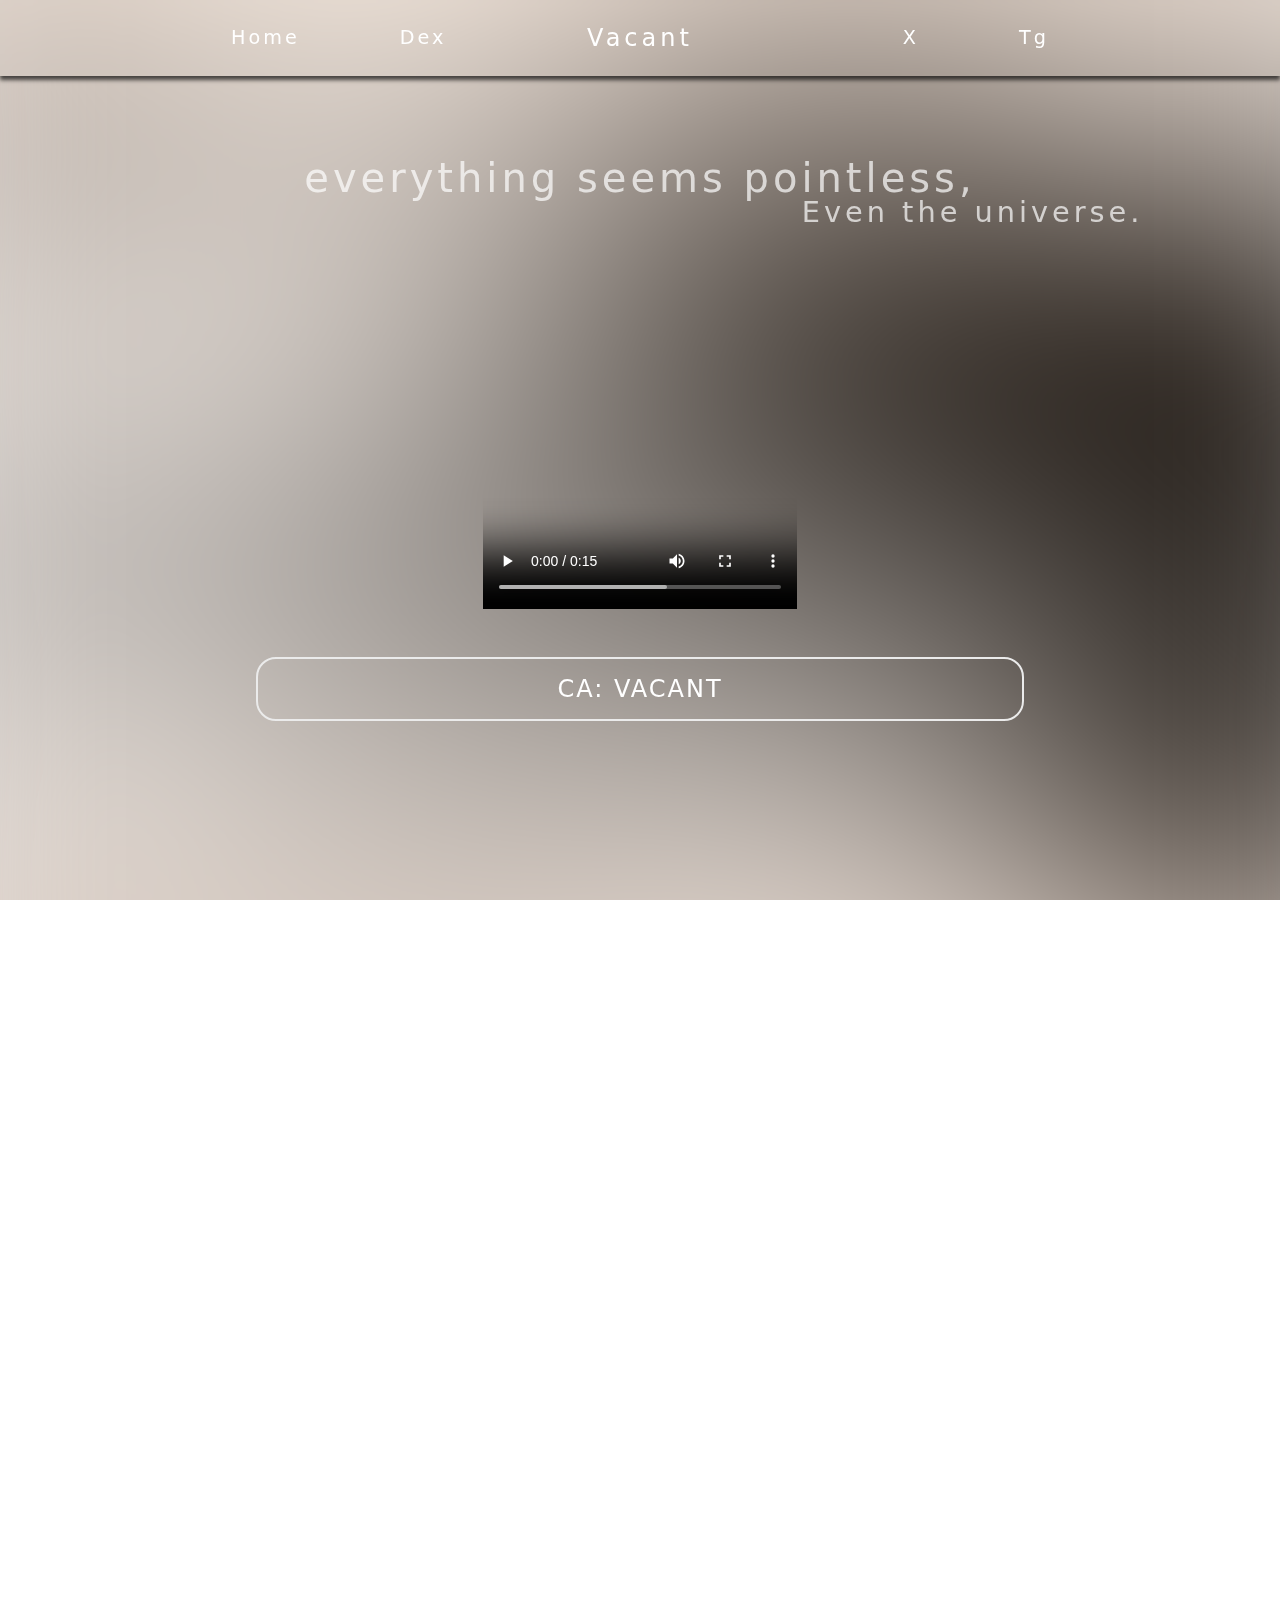
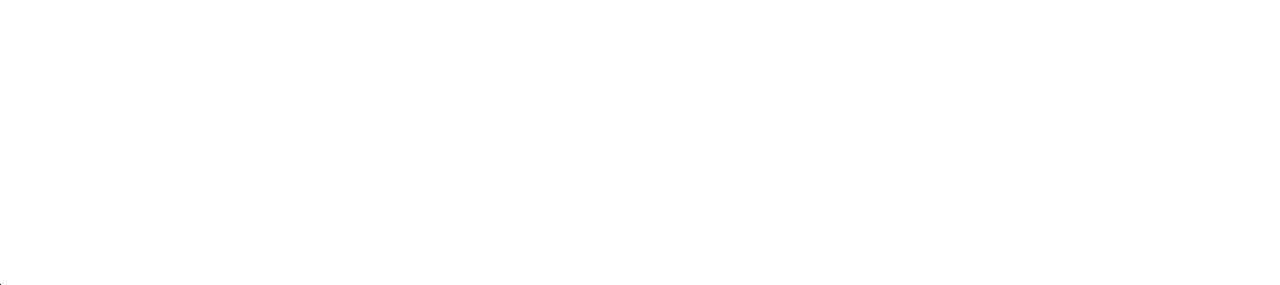
==== test.html @ ac2b9920 "push" ====
<!DOCTYPE html>

<html lang="en">
  <head>
    <title>TTP</title>
    <meta charset="utf-8" />
    <meta content="width=device-width, initial-scale=1" name="viewport" />
    <link
      data-precedence="next"
      href="/css/e432600fa8614b3f.css"
      rel="stylesheet"
    /> 
    <link
      data-precedence="next"
      href="/css/bcd85d80579e3666.css"
      rel="stylesheet"
    />
    <script async="" src="/js/fd9d1056-4a917af64af6b262.js"></script>
    <script async="" src="/js/23-4b02acdf0c6af7dc.js"></script>
    <script async="" src="/js/main-app-98b1b429b006de12.js"></script>
    <script async="" src="/js/802-16e7958d4e2807d3.js"></script>
    <script async="" src="/js/page-fd96908e8ff80a93.js"></script>
    <title>Vacant</title>
    <meta content="Trust with your own will." name="description" />
    <link href="/favicon.ico" rel="icon" sizes="16x16" type="image/x-icon" />
    <meta name="next-size-adjust" />
    <script nomodule="" src="/js/polyfills-78c92fac7aa8fdd8.js"></script>
  </head>
  <body class="__className_aaf875">
    <div class="flex flex-col">
      <div class="navbar sticky top-[0] z-[11111]">
        <div class="socials start">
          <a href="#">Home</a
          ><a href="https://dexscreener.com/solana/h9wl2s9p4amzzsr4upzjoebfru6oxslxprcnxklnu6qi" target="_blank">Dex</a>
        </div>
        <span class="ticker">Vacant</span>
        <div class="socials end">
          <a href="https://x.com/TrustCTO" target="_blank">X</a>
          <a href="https://t.me/TrustCTOPortal" target="_blank">Tg</a>
        </div>
      </div>
      <div class="styles_container__SAoc1">
        <div class="styles_sticky__SvSZo">
          <div class="styles_el__1RXf2" style="transform: none">
            <div class="styles_imageContainer__RONvX">
              <img
                alt="image"
                data-nimg="fill"
                decoding="async"
                loading="lazy"
                src="/images/0b0e98b2bc1a7640e13aa4bb93fda02d.png"
                style="
                  position: absolute;
                  height: 100%;
                  width: 100%;
                  left: 0;
                  top: 0;
                  right: 0;
                  bottom: 0;
                  color: transparent;
                  background-size: cover;
                  background-position: 50% 50%;
                  background-repeat: no-repeat;
                  background-image: url('data:image/svg+xml;charset=utf-8,%3Csvg xmlns=\'http://www.w3.org/2000/svg\' viewBox=\'0 0 200 320\'%3E%3Cfilter id=\'b\' color-interpolation-filters=\'sRGB\'%3E%3CfeGaussianBlur stdDeviation=\'20\'/%3E%3CfeColorMatrix values=\'1 0 0 0 0 0 1 0 0 0 0 0 1 0 0 0 0 0 100 -1\' result=\'s\'/%3E%3CfeFlood x=\'0\' y=\'0\' width=\'100%25\' height=\'100%25\'/%3E%3CfeComposite operator=\'out\' in=\'s\'/%3E%3CfeComposite in2=\'SourceGraphic\'/%3E%3CfeGaussianBlur stdDeviation=\'20\'/%3E%3C/filter%3E%3Cimage width=\'100%25\' height=\'100%25\' x=\'0\' y=\'0\' preserveAspectRatio=\'none\' style=\'filter: url(%23b);\' href=\'[data-uri]\'/%3E%3C/svg%3E');
                "
              />
            </div>
          </div>
          <div class="styles_el__1RXf2" style="transform: none">
            <div class="styles_imageContainer__RONvX">
              <img
                alt="image"
                data-nimg="fill"
                decoding="async"
                loading="lazy"
                src="/images/2c2e873f5bf8efaf652b75fec5aa8dde.png"
                style="
                  position: absolute;
                  height: 100%;
                  width: 100%;
                  left: 0;
                  top: 0;
                  right: 0;
                  bottom: 0;
                  color: transparent;
                  background-size: cover;
                  background-position: 50% 50%;
                  background-repeat: no-repeat;
                  background-image: url('data:image/svg+xml;charset=utf-8,%3Csvg xmlns=\'http://www.w3.org/2000/svg\' viewBox=\'0 0 240 320\'%3E%3Cfilter id=\'b\' color-interpolation-filters=\'sRGB\'%3E%3CfeGaussianBlur stdDeviation=\'20\'/%3E%3CfeColorMatrix values=\'1 0 0 0 0 0 1 0 0 0 0 0 1 0 0 0 0 0 100 -1\' result=\'s\'/%3E%3CfeFlood x=\'0\' y=\'0\' width=\'100%25\' height=\'100%25\'/%3E%3CfeComposite operator=\'out\' in=\'s\'/%3E%3CfeComposite in2=\'SourceGraphic\'/%3E%3CfeGaussianBlur stdDeviation=\'20\'/%3E%3C/filter%3E%3Cimage width=\'100%25\' height=\'100%25\' x=\'0\' y=\'0\' preserveAspectRatio=\'none\' style=\'filter: url(%23b);\' href=\'[data-uri]\'/%3E%3C/svg%3E');
                "
              />
            </div>
          </div>
          <div class="styles_el__1RXf2" style="transform: none">
            <div class="styles_imageContainer__RONvX">
              <img
                alt="image"
                data-nimg="fill"
                decoding="async"
                loading="lazy"
                src="/images/22cb224f09096b0e75ae38e0a49718cb.png"
                style="
                  position: absolute;
                  height: 100%;
                  width: 100%;
                  left: 0;
                  top: 0;
                  right: 0;
                  bottom: 0;
                  color: transparent;
                  background-size: cover;
                  background-position: 50% 50%;
                  background-repeat: no-repeat;
                  background-image: url('data:image/svg+xml;charset=utf-8,%3Csvg xmlns=\'http://www.w3.org/2000/svg\' viewBox=\'0 0 240 320\'%3E%3Cfilter id=\'b\' color-interpolation-filters=\'sRGB\'%3E%3CfeGaussianBlur stdDeviation=\'20\'/%3E%3CfeColorMatrix values=\'1 0 0 0 0 0 1 0 0 0 0 0 1 0 0 0 0 0 100 -1\' result=\'s\'/%3E%3CfeFlood x=\'0\' y=\'0\' width=\'100%25\' height=\'100%25\'/%3E%3CfeComposite operator=\'out\' in=\'s\'/%3E%3CfeComposite in2=\'SourceGraphic\'/%3E%3CfeGaussianBlur stdDeviation=\'20\'/%3E%3C/filter%3E%3Cimage width=\'100%25\' height=\'100%25\' x=\'0\' y=\'0\' preserveAspectRatio=\'none\' style=\'filter: url(%23b);\' href=\'[data-uri]\'/%3E%3C/svg%3E');
                "
              />
            </div>
          </div>
          <div class="styles_el__1RXf2" style="transform: none">
            <div class="styles_imageContainer__RONvX">
              <img
                alt="image"
                data-nimg="fill"
                decoding="async"
                loading="lazy"
                src="/images/106f12256f83cbce9911487d9475e3dd.png"
                style="
                  position: absolute;
                  height: 100%;
                  width: 100%;
                  left: 0;
                  top: 0;
                  right: 0;
                  bottom: 0;
                  color: transparent;
                  background-size: cover;
                  background-position: 50% 50%;
                  background-repeat: no-repeat;
                  background-image: url('data:image/svg+xml;charset=utf-8,%3Csvg xmlns=\'http://www.w3.org/2000/svg\' viewBox=\'0 0 160 320\'%3E%3Cfilter id=\'b\' color-interpolation-filters=\'sRGB\'%3E%3CfeGaussianBlur stdDeviation=\'20\'/%3E%3CfeColorMatrix values=\'1 0 0 0 0 0 1 0 0 0 0 0 1 0 0 0 0 0 100 -1\' result=\'s\'/%3E%3CfeFlood x=\'0\' y=\'0\' width=\'100%25\' height=\'100%25\'/%3E%3CfeComposite operator=\'out\' in=\'s\'/%3E%3CfeComposite in2=\'SourceGraphic\'/%3E%3CfeGaussianBlur stdDeviation=\'20\'/%3E%3C/filter%3E%3Cimage width=\'100%25\' height=\'100%25\' x=\'0\' y=\'0\' preserveAspectRatio=\'none\' style=\'filter: url(%23b);\' href=\'[data-uri]\'/%3E%3C/svg%3E');
                "
              />
            </div>
          </div>
          <div class="styles_el__1RXf2" style="transform: none">
            <div class="styles_imageContainer__RONvX">
              <img
                alt="image"
                data-nimg="fill"
                decoding="async"
                loading="lazy"
                src="/images/395e607939dd68d8e0355877b52c974e.png"
                style="
                  position: absolute;
                  height: 100%;
                  width: 100%;
                  left: 0;
                  top: 0;
                  right: 0;
                  bottom: 0;
                  color: transparent;
                  background-size: cover;
                  background-position: 50% 50%;
                  background-repeat: no-repeat;
                  background-image: url('data:image/svg+xml;charset=utf-8,%3Csvg xmlns=\'http://www.w3.org/2000/svg\' viewBox=\'0 0 240 320\'%3E%3Cfilter id=\'b\' color-interpolation-filters=\'sRGB\'%3E%3CfeGaussianBlur stdDeviation=\'20\'/%3E%3CfeColorMatrix values=\'1 0 0 0 0 0 1 0 0 0 0 0 1 0 0 0 0 0 100 -1\' result=\'s\'/%3E%3CfeFlood x=\'0\' y=\'0\' width=\'100%25\' height=\'100%25\'/%3E%3CfeComposite operator=\'out\' in=\'s\'/%3E%3CfeComposite in2=\'SourceGraphic\'/%3E%3CfeGaussianBlur stdDeviation=\'20\'/%3E%3C/filter%3E%3Cimage width=\'100%25\' height=\'100%25\' x=\'0\' y=\'0\' preserveAspectRatio=\'none\' style=\'filter: url(%23b);\' href=\'[data-uri]\'/%3E%3C/svg%3E');
                "
              />
            </div>
          </div>
          <div class="styles_el__1RXf2" style="transform: none">
            <div class="styles_imageContainer__RONvX">
              <img
                alt="image"
                data-nimg="fill"
                decoding="async"
                loading="lazy"
                src="/images/6695ce24149159ed861aef1e4aed31e7.png"
                style="
                  position: absolute;
                  height: 100%;
                  width: 100%;
                  left: 0;
                  top: 0;
                  right: 0;
                  bottom: 0;
                  color: transparent;
                  background-size: cover;
                  background-position: 50% 50%;
                  background-repeat: no-repeat;
                  background-image: url('data:image/svg+xml;charset=utf-8,%3Csvg xmlns=\'http://www.w3.org/2000/svg\' viewBox=\'0 0 320 320\'%3E%3Cfilter id=\'b\' color-interpolation-filters=\'sRGB\'%3E%3CfeGaussianBlur stdDeviation=\'20\'/%3E%3CfeColorMatrix values=\'1 0 0 0 0 0 1 0 0 0 0 0 1 0 0 0 0 0 100 -1\' result=\'s\'/%3E%3CfeFlood x=\'0\' y=\'0\' width=\'100%25\' height=\'100%25\'/%3E%3CfeComposite operator=\'out\' in=\'s\'/%3E%3CfeComposite in2=\'SourceGraphic\'/%3E%3CfeGaussianBlur stdDeviation=\'20\'/%3E%3C/filter%3E%3Cimage width=\'100%25\' height=\'100%25\' x=\'0\' y=\'0\' preserveAspectRatio=\'none\' style=\'filter: url(%23b);\' href=\'[data-uri]\'/%3E%3C/svg%3E');
                "
              />
            </div>
          </div>
          <div class="styles_el__1RXf2" style="transform: none">
            <div class="styles_imageContainer__RONvX">
              <img
                alt="image"
                data-nimg="fill"
                decoding="async"
                loading="lazy"
                src="/images/dbb331d3d30e82d0454c54af7a1056fd.png"
                style="
                  position: absolute;
                  height: 100%;
                  width: 100%;
                  left: 0;
                  top: 0;
                  right: 0;
                  bottom: 0;
                  color: transparent;
                  background-size: cover;
                  background-position: 50% 50%;
                  background-repeat: no-repeat;
                  background-image: url('data:image/svg+xml;charset=utf-8,%3Csvg xmlns=\'http://www.w3.org/2000/svg\' viewBox=\'0 0 240 320\'%3E%3Cfilter id=\'b\' color-interpolation-filters=\'sRGB\'%3E%3CfeGaussianBlur stdDeviation=\'20\'/%3E%3CfeColorMatrix values=\'1 0 0 0 0 0 1 0 0 0 0 0 1 0 0 0 0 0 100 -1\' result=\'s\'/%3E%3CfeFlood x=\'0\' y=\'0\' width=\'100%25\' height=\'100%25\'/%3E%3CfeComposite operator=\'out\' in=\'s\'/%3E%3CfeComposite in2=\'SourceGraphic\'/%3E%3CfeGaussianBlur stdDeviation=\'20\'/%3E%3C/filter%3E%3Cimage width=\'100%25\' height=\'100%25\' x=\'0\' y=\'0\' preserveAspectRatio=\'none\' style=\'filter: url(%23b);\' href=\'[data-uri]\'/%3E%3C/svg%3E');
                "
              />
            </div>
          </div>
        </div>
      </div>
      <div class="intro">
        <div class="quote">
          <span>everything seems pointless,</span
          ><span>Even the universe.</span>
        </div>
        <video controls="" height="240" width="320">
          <source src="./videos/Download_1.mp4" type="video/mp4" />
          Your browser does not support the video tag.
        </video>
        <div class="ca">
          <span>CA: VACANT</span>
        </div>
        <span class="join"
          >Join the <span class="special">$VACANT</span> community</span
        >
        <div class="ifr">
          <iframe
            allowfullscreen=""
            src="https://cameraofdavid.netlify.app"
            width="90vw"
          ></iframe
          ><img
            class="banner"
            data-nimg="1"
            decoding="async"
            height="420"
            loading="lazy"
            src="/images/converted_image.jpg"
            style="color: transparent"
            width="1280"
          />
        </div>
      </div>
    </div>
    <div><img src="[data-uri]" ></img></div>
    <script async="" src="/js/webpack-affa2683ab3e2fa6.js"></script>
    <!-- <script>
      (self.__next_f = self.__next_f || []).push([0]);
      self.__next_f.push([2, null]);
    </script>
    <script>
      self.__next_f.push([
        1,
        '1:HL["/media/c9a5bc6a7c948fb0-s.p.woff2","font",{"crossOrigin":"","type":"font/woff2"}]\n2:HL["/css/e432600fa8614b3f.css","style"]\n3:HL["/css/bcd85d80579e3666.css","style"]\n',
      ]);
    </script>
    <script>
      self.__next_f.push([
        1,
        '4:I[5751,[],""]\n6:I[387,["802","/js/802-16e7958d4e2807d3.js","931","/js/page-fd96908e8ff80a93.js"],"default"]\n7:I[8173,["802","/js/802-16e7958d4e2807d3.js","931","/js/page-fd96908e8ff80a93.js"],"Image"]\n8:I[9275,[],""]\n9:I[1343,[],""]\nb:I[6130,[],""]\nc:[]\n',
      ]);
    </script>
    <script>
      self.__next_f.push([
        1,
        '0:[[["$","link","0",{"rel":"stylesheet","href":"/css/e432600fa8614b3f.css","precedence":"next","crossOrigin":"$undefined"}]],["$","$L4",null,{"buildId":"ov-nlES8Ig8FcWM3MoH1x","assetPrefix":"","initialCanonicalUrl":"/","initialTree":["",{"children":["__PAGE__",{}]},"$undefined","$undefined",true],"initialSeedData":["",{"children":["__PAGE__",{},[["$L5",["$","div",null,{"className":"flex flex-col","children":[["$","div",null,{"className":"navbar sticky top-[0] z-[11111]","children":[["$","div",null,{"className":"socials start","children":[["$","a",null,{"href":"#","children":"Home"}],["$","a",null,{"href":"https://dexscreener.com/solana/h9wl2s9p4amzzsr4upzjoebfru6oxslxprcnxklnu6qi","children":"Dex"}]]}],["$","span",null,{"className":"ticker","children":"Vacant"}],["$","div",null,{"className":"socials end","children":[["$","a",null,{"href":"https://x.com/TrustCTO","children":"X"}],["$","a",null,{"href":"https://t.me/TrustCTOPortal","children":"Tg"}]]}]]}],["$","$L6",null,{}],["$","div",null,{"className":"intro","children":[["$","div",null,{"className":"quote","children":[["$","span",null,{"children":"everything seems pointless,"}],["$","span",null,{"children":"Even the universe."}]]}],["$","video",null,{"width":"320","height":"240","controls":true,"children":[["$","source",null,{"src":"./videos/Download_1.mp4","type":"video/mp4"}],"Your browser does not support the video tag."]}],["$","div",null,{"className":"ca","children":["$","span",null,{"children":"CA: VACANT"}]}],["$","span",null,{"className":"join","children":["Join the ",["$","span",null,{"className":"special","children":"$$VACANT"}]," community"]}],["$","div",null,{"className":"ifr","children":[["$","iframe",null,{"src":"https://cameraofdavid.netlify.app","width":"90vw","allowFullScreen":true}],["$","$L7",null,{"src":{"src":"/media/converted_image.jpg","height":420,"width":1280,"blurDataURL":"[data-uri]","blurWidth":8,"blurHeight":3},"className":"banner"}]]}]]}]]}]],null],null]},[["$","html",null,{"lang":"en","children":["$","body",null,{"className":"__ClassName_aaf875","children":["$","$L8",null,{"parallelRouterKey":"children","segmentPath":["children"],"error":"$undefined","errorStyles":"$undefined","errorScripts":"$undefined","template":["$","$L9",null,{}],"templateStyles":"$undefined","templateScripts":"$undefined","notFound":[["$","title",null,{"children":"404: This page could not be found."}],["$","div",null,{"style":{"fontFamily":"system-ui,\\"Segoe UI\\",Roboto,Helvetica,Arial,sans-serif,\\"Apple Color Emoji\\",\\"Segoe UI Emoji\\"","height":"100vh","textAlign":"center","display":"flex","flexDirection":"column","alignItems":"center","justifyContent":"center"},"children":["$","div",null,{"children":[["$","style",null,{"dangerouslySetInnerHTML":{"__html":"body{color:#000;background:#fff;margin:0}.next-error-h1{border-right:1px solid rgba(0,0,0,.3)}@media (prefers-color-scheme:dark){body{color:#fff;background:#000}.next-error-h1{border-right:1px solid rgba(255,255,255,.3)}}"}}],["$","h1",null,{"className":"next-error-h1","style":{"display":"inline-block","margin":"0 20px 0 0","padding":"0 23px 0 0","fontSize":24,"fontWeight":500,"verticalAlign":"top","lineHeight":"49px"},"children":"404"}],["$","div",null,{"style":{"display":"inline-block"},"children":["$","h2",null,{"style":{"fontSize":14,"fontWeight":400,"lineHeight":"49px","margin":0},"children":"This page could not be found."}]}]]}]}]],"notFoundStyles":[],"styles":[["$","link","0",{"rel":"stylesheet","href":"/css/bcd85d80579e3666.css","precedence":"next","crossOrigin":"$undefined"}]]}]}]}],null],null],"couldBeIntercepted":false,"initialHead":[false,"$La"],"globalErrorComponent":"$b","missingSlots":"$Wc"}]]\n',
      ]);
    </script>
    <script>
      self.__next_f.push([
        1,
        'a:[["$","meta","0",{"name":"viewport","content":"width=device-width, initial-scale=1"}],["$","meta","1",{"charSet":"utf-8"}],["$","title","2",{"children":"Vacant"}],["$","meta","3",{"name":"description","content":"Trust with your own will."}],["$","link","4",{"rel":"icon","href":"/favicon.ico","type":"image/x-icon","sizes":"16x16"}],["$","meta","5",{"name":"next-size-adjust"}]]\n5:null\n',
      ]);
    </script> -->
  </body>
</html>
---- css/e432600fa8614b3f.css ----
@font-face {
	font-family: __Inter_aaf875;
	font-style: normal;
	font-weight: 100 900;
	font-display: swap;
	src: url(/media/ec159349637c90ad-s.woff2) format("woff2");
	unicode-range: u+0460-052f, u+1c80-1c88, u+20b4, u+2de0-2dff, u+a640-a69f, u+fe2e-fe2f
}

@font-face {
	font-family: __Inter_aaf875;
	font-style: normal;
	font-weight: 100 900;
	font-display: swap;
	src: url(/media/513657b02c5c193f-s.woff2) format("woff2");
	unicode-range: u+0301, u+0400-045f, u+0490-0491, u+04b0-04b1, u+2116
}

@font-face {
	font-family: __Inter_aaf875;
	font-style: normal;
	font-weight: 100 900;
	font-display: swap;
	src: url(/media/fd4db3eb5472fc27-s.woff2) format("woff2");
	unicode-range: u+1f??
}

@font-face {
	font-family: __Inter_aaf875;
	font-style: normal;
	font-weight: 100 900;
	font-display: swap;
	src: url(/media/51ed15f9841b9f9d-s.woff2) format("woff2");
	unicode-range: u+0370-0377, u+037a-037f, u+0384-038a, u+038c, u+038e-03a1, u+03a3-03ff
}

@font-face {
	font-family: __Inter_aaf875;
	font-style: normal;
	font-weight: 100 900;
	font-display: swap;
	src: url(/media/05a31a2ca4975f99-s.woff2) format("woff2");
	unicode-range: u+0102-0103, u+0110-0111, u+0128-0129, u+0168-0169, u+01a0-01a1, u+01af-01b0, u+0300-0301, u+0303-0304, u+0308-0309, u+0323, u+0329, u+1ea0-1ef9, u+20ab
}

@font-face {
	font-family: __Inter_aaf875;
	font-style: normal;
	font-weight: 100 900;
	font-display: swap;
	src: url(/media/d6b16ce4a6175f26-s.woff2) format("woff2");
	unicode-range: u+0100-02af, u+0304, u+0308, u+0329, u+1e00-1e9f, u+1ef2-1eff, u+2020, u+20a0-20ab, u+20ad-20c0, u+2113, u+2c60-2c7f, u+a720-a7ff
}

@font-face {
	font-family: __Inter_aaf875;
	font-style: normal;
	font-weight: 100 900;
	font-display: swap;
	src: url(/media/c9a5bc6a7c948fb0-s.p.woff2) format("woff2");
	unicode-range: u+00??, u+0131, u+0152-0153, u+02bb-02bc, u+02c6, u+02da, u+02dc, u+0304, u+0308, u+0329, u+2000-206f, u+2074, u+20ac, u+2122, u+2191, u+2193, u+2212, u+2215, u+feff, u+fffd
}

@font-face {
	font-family: __Inter_Fallback_aaf875;
	src: local("Arial");
	ascent-override: 90.49%;
	descent-override: 22.56%;
	line-gap-override: 0.00%;
	size-adjust: 107.06%
}

.__ClassName_aaf875 {
	font-family: __Inter_aaf875, __Inter_Fallback_aaf875;
	font-style: normal;
    background-color: #3a3a3a;
}

/*
! tailwindcss v3.4.4 | MIT License | https://tailwindcss.com
*/
*,
:after,
:before {
	box-sizing: border-box;
	border: 0 solid #e5e7eb
}

:after,
:before {
	--tw-content: ""
}

:host,
html {
	line-height: 1.5;
	-webkit-text-size-adjust: 100%;
	-moz-tab-size: 4;
	tab-size: 4;
	font-family: ui-sans-serif, system-ui, sans-serif, Apple Color Emoji, Segoe UI Emoji, Segoe UI Symbol, Noto Color Emoji;
	font-feature-settings: normal;
	font-variation-settings: normal;
	-webkit-tap-highlight-color: transparent
}

body {
	margin: 0;
	line-height: inherit
}

hr {
	height: 0;
	color: inherit;
	border-top-width: 1px
}

abbr:where([title]) {
	text-decoration: underline dotted
}

h1,
h2,
h3,
h4,
h5,
h6 {
	font-size: inherit;
	font-weight: inherit
}

a {
	color: inherit;
	text-decoration: inherit
}

b,
strong {
	font-weight: bolder
}

code,
kbd,
pre,
samp {
	font-family: ui-monospace, SFMono-Regular, Menlo, Monaco, Consolas, Liberation Mono, Courier New, monospace;
	font-feature-settings: normal;
	font-variation-settings: normal;
	font-size: 1em
}

small {
	font-size: 80%
}

sub,
sup {
	font-size: 75%;
	line-height: 0;
	position: relative;
	vertical-align: baseline
}

sub {
	bottom: -.25em
}

sup {
	top: -.5em
}

table {
	text-indent: 0;
	border-color: inherit;
	border-collapse: collapse
}

button,
input,
optgroup,
select,
textarea {
	font-family: inherit;
	font-feature-settings: inherit;
	font-variation-settings: inherit;
	font-size: 100%;
	font-weight: inherit;
	line-height: inherit;
	letter-spacing: inherit;
	color: inherit;
	margin: 0;
	padding: 0
}

button,
select {
	text-transform: none
}

button,
input:where([type=button]),
input:where([type=reset]),
input:where([type=submit]) {
	-webkit-appearance: button;
	background-color: deepskyblue;
	background-image: none
}

:-moz-focusring {
	outline: auto
}

:-moz-ui-invalid {
	box-shadow: none
}

progress {
	vertical-align: baseline
}

::-webkit-inner-spin-button,
::-webkit-outer-spin-button {
	height: auto
}

[type=search] {
	-webkit-appearance: textfield;
	outline-offset: -2px
}

::-webkit-search-decoration {
	-webkit-appearance: none
}

::-webkit-file-upload-button {
	-webkit-appearance: button;
	font: inherit
}

summary {
	display: list-item
}

blockquote,
dd,
dl,
figure,
h1,
h2,
h3,
h4,
h5,
h6,
hr,
p,
pre {
	margin: 0
}

fieldset {
	margin: 0
}

fieldset,
legend {
	padding: 0
}

menu,
ol,
ul {
	list-style: none;
	margin: 0;
	padding: 0
}

dialog {
	padding: 0
}

textarea {
	resize: vertical
}

input::placeholder,
textarea::placeholder {
	opacity: 1;
	color: #9ca3af
}

[role=button],
button {
	cursor: pointer
}

:disabled {
	cursor: default
}

audio,
canvas,
embed,
iframe,
img,
object,
svg,
video {
	display: block;
	vertical-align: middle
}

img,
video {
	max-width: 100%;
	height: auto
}

[hidden] {
	display: none
}

*,
:after,
:before {
	--tw-border-spacing-x: 0;
	--tw-border-spacing-y: 0;
	--tw-translate-x: 0;
	--tw-translate-y: 0;
	--tw-rotate: 0;
	--tw-skew-x: 0;
	--tw-skew-y: 0;
	--tw-scale-x: 1;
	--tw-scale-y: 1;
	--tw-pan-x: ;
	--tw-pan-y: ;
	--tw-pinch-zoom: ;
	--tw-scroll-snap-strictness: proximity;
	--tw-gradient-from-position: ;
	--tw-gradient-via-position: ;
	--tw-gradient-to-position: ;
	--tw-ordinal: ;
	--tw-slashed-zero: ;
	--tw-numeric-figure: ;
	--tw-numeric-spacing: ;
	--tw-numeric-fraction: ;
	--tw-ring-inset: ;
	--tw-ring-offset-width: 0px;
	--tw-ring-offset-color: #fff;
	--tw-ring-color: rgba(59, 130, 246, .5);
	--tw-ring-offset-shadow: 0 0 #0000;
	--tw-ring-shadow: 0 0 #0000;
	--tw-shadow: 0 0 #0000;
	--tw-shadow-colored: 0 0 #0000;
	--tw-blur: ;
	--tw-brightness: ;
	--tw-contrast: ;
	--tw-grayscale: ;
	--tw-hue-rotate: ;
	--tw-invert: ;
	--tw-saturate: ;
	--tw-sepia: ;
	--tw-drop-shadow: ;
	--tw-backdrop-blur: ;
	--tw-backdrop-brightness: ;
	--tw-backdrop-contrast: ;
	--tw-backdrop-grayscale: ;
	--tw-backdrop-hue-rotate: ;
	--tw-backdrop-invert: ;
	--tw-backdrop-opacity: ;
	--tw-backdrop-saturate: ;
	--tw-backdrop-sepia: ;
	--tw-contain-size: ;
	--tw-contain-layout: ;
	--tw-contain-paint: ;
	--tw-contain-style:
}

::backdrop {
	--tw-border-spacing-x: 0;
	--tw-border-spacing-y: 0;
	--tw-translate-x: 0;
	--tw-translate-y: 0;
	--tw-rotate: 0;
	--tw-skew-x: 0;
	--tw-skew-y: 0;
	--tw-scale-x: 1;
	--tw-scale-y: 1;
	--tw-pan-x: ;
	--tw-pan-y: ;
	--tw-pinch-zoom: ;
	--tw-scroll-snap-strictness: proximity;
	--tw-gradient-from-position: ;
	--tw-gradient-via-position: ;
	--tw-gradient-to-position: ;
	--tw-ordinal: ;
	--tw-slashed-zero: ;
	--tw-numeric-figure: ;
	--tw-numeric-spacing: ;
	--tw-numeric-fraction: ;
	--tw-ring-inset: ;
	--tw-ring-offset-width: 0px;
	--tw-ring-offset-color: #fff;
	--tw-ring-color: rgba(59, 130, 246, .5);
	--tw-ring-offset-shadow: 0 0 #0000;
	--tw-ring-shadow: 0 0 #0000;
	--tw-shadow: 0 0 #0000;
	--tw-shadow-colored: 0 0 #0000;
	--tw-blur: ;
	--tw-brightness: ;
	--tw-contrast: ;
	--tw-grayscale: ;
	--tw-hue-rotate: ;
	--tw-invert: ;
	--tw-saturate: ;
	--tw-sepia: ;
	--tw-drop-shadow: ;
	--tw-backdrop-blur: ;
	--tw-backdrop-brightness: ;
	--tw-backdrop-contrast: ;
	--tw-backdrop-grayscale: ;
	--tw-backdrop-hue-rotate: ;
	--tw-backdrop-invert: ;
	--tw-backdrop-opacity: ;
	--tw-backdrop-saturate: ;
	--tw-backdrop-sepia: ;
	--tw-contain-size: ;
	--tw-contain-layout: ;
	--tw-contain-paint: ;
	--tw-contain-style:
}

.sticky {
	position: sticky
}

.top-\[0\] {
	top: 0
}

.z-\[11111\] {
	z-index: 11111
}

.flex {
	display: flex
}

.flex-col {
	flex-direction: column
}

@font-face {
	font-family: wicked;
	src: url(/media/BonaNovaSC-Regular.98231f61.ttf)
}

* {
	padding: 0;
	margin: 0;
	box-sizing: border-box
}

a,
span {
	color: #fff;
	text-align: center
}

/* body {
	height: 100vh;
	overflow: auto;
	background-image: url(/images/new_background.png);
	background-size: cover;
	background-repeat: no-repeat;
	background-position: 50%;
	background-attachment: fixed
} */

body {
	height: 100vh;
	overflow: auto;
	background-image: url([data-uri]);
	background-size: cover;
	background-repeat: no-repeat;
	background-position: 50%;
	background-attachment: fixed
}

.navbar {
	backdrop-filter: blur(5px);
	align-items: center;
	justify-content: center;
	padding: 20px 0;
	box-shadow: 0 4px 4px rgba(0, 0, 0, .67)
}

.navbar,
.navbar div {
	display: flex;
	flex-direction: row;
	gap: 100px
}

a {
	text-decoration: none;
	font-size: 1.2em;
	letter-spacing: 3px
}

.socials {
	width: 20%
}

.start {
	justify-content: start
}

.end {
	justify-content: end
}

.ticker {
	font-size: 1.5em;
	letter-spacing: 4px
}

.intro {
	align-items: center;
	margin-top: 8vh
}

.intro,
.quote {
	display: flex;
	flex-direction: column
}

.quote {
	position: relative;
	height: 6vh;
	margin-bottom: 10vh;
	opacity: .7
}

video {
	border: 3px solid #fff;
	box-shadow: 0 20px 50px rgba(8, 112, 184, .7)
}

.quote span:first-child {
	font-size: 2.5em;
	letter-spacing: 4px
}

.quote span:nth-child(2) {
	letter-spacing: 4px;
	position: absolute;
	right: -25%;
	font-size: 1.8em;
	bottom: -60%
}

.ca {
	width: 60%;
	margin-top: 5vh;
	margin-bottom: 10vh;
	display: flex;
	flex-direction: row;
	justify-content: center;
	align-items: center;
	border: 2px solid #ebebeb;
	border-radius: 20px;
	padding: 12px 0;
	backdrop-filter: blur(5px)
}

.ca span {
	font-size: 1.5em;
	letter-spacing: 2px
}

.camera {
	margin-bottom: 20vh;
	border: 3px solid #fff;
	border-radius: 20px;
	width: 80%;
	height: 90vh;
	position: relative;
	background-image: url(/media/banner.03d42e4d.jpg);
	background-repeat: no-repeat;
	background-position: 50%;
	background-size: 90% 60%;
	background-color: deepskyblue;
	overflow: hidden
}

.ifr,
iframe {
	width: 90vw
}

iframe {
	margin-bottom: 10vh;
	border-radius: 20px;
	border: 3px solid #fff
}

.join {
	font-size: 1.6em;
	letter-spacing: 2px;
	text-transform: uppercase;
	margin-bottom: 5vh
}

.special {
	letter-spacing: 4px;
	font-weight: 700;
	color: #d6f8d6
}

.camera span {
	position: absolute
}

iframe {
	width: 100%;
	height: 100vh
}

.camera span {
	font-weight: 500
}

.item2 {
	z-index: 1111;
	position: absolute;
	padding: .5em .5em 4em;
	width: 200px;
	height: 250px;
	overflow: hidden;
	background: #fff
}

.item2 img {
	z-index: 111;
	width: 100%;
	height: 100%;
	object-fit: cover;
	filter: grayscale(100%)
}

.slider {
	backdrop-filter: blur(3px);
	border: 1px solid #fff;
	height: var(--height);
	overflow: hidden;
	mask-image: linear-gradient(90deg, transparent, #000 10% 90%, transparent)
}

.slider .list {
	width: 100%;
	display: flex;
	position: relative
}

.slider .list .item {
	position: absolute;
	width: var(--width);
	left: 100%;
	height: var(--height);
	animation: autoRun 6s linear infinite;
	animation-delay: calc(((6s) / var(--quantity)) * (var(--position) - 1));
	transition: filter .5s
}

.slider .list .item span {
	font-weight: 600;
	font-style: italic;
	height: 100%;
	display: flex;
	align-items: center;
	width: 100%
}

.slider .list .item img {
	width: 100%;
	object-fit: contain
}

@keyframes autoRun {
	0% {
		left: 100%
	}

	to {
		left: calc(var(--width) * -1)
	}
}

.slider:hover .item {
	animation-play-state: paused !important;
	filter: grayscale(1)
}

.slider .item:hover {
	filter: grayscale(0)
}

.how-to-buy {
	margin-bottom: 20vh;
	margin-top: 20vh;
	display: flex;
	flex-direction: column
}

.how-to-buy>span {
	font-size: 2em;
	text-transform: uppercase;
	letter-spacing: 4px;
	align-self: center
}

.how-to-buy>div {
	width: 80%;
	align-items: center;
	margin: 16vh auto 0;
	display: flex;
	flex-direction: row;
	position: relative
}

.how-to-buy>div>div {
	flex: 1;
	display: flex;
	flex-direction: column
}

.step {
	width: 100%;
	position: absolute;
	height: 120px;
	border-radius: 10px;
	border: 3px solid #475b63;
	background-color: deepskyblue;
	display: flex;
	justify-content: center;
	padding: 30px;
	align-items: center
}

.step>span {
	font-size: 1.2em;
	letter-spacing: 1px
}

.step1 {
	top: -6vh;
	left: 40px
}

.step2 {
	left: 40px;
	top: 15vh
}

.step3 {
	left: 40px;
	top: 37vh
}

.step4 {
	left: 40px;
	top: 60vh
}

.motivation-vid {
	margin-top: 20vh;
	display: flex;
	padding-bottom: 20vh;
	flex-direction: column;
	align-items: center;
	gap: 140px
}

.banner {
	margin: 0 auto;
	display: none
}

.motivation-vid span {
	font-size: 2em;
	letter-spacing: 4px;
	text-transform: uppercase
}

@media only screen and (max-device-width:700px) {
	.navbar>div {
		flex-direction: column;
		gap: 10px;
		align-items: center
	}

	.navbar {
		gap: 20px
	}

	.quote {
		display: flex;
		flex-direction: column;
		align-items: center;
		height: fit-content
	}

	.quote>span {
		text-align: center;
		font-size: 1.2em
	}

	.quote>span:nth-child(2) {
		position: relative;
		top: 0;
		left: 0;
		bottom: 0;
		right: 0
	}

	iframe {
		display: none
	}

	.banner {
		border: 3px solid #fff;
		border-radius: 20px;
		margin-bottom: 10vh;
		display: block
	}
}
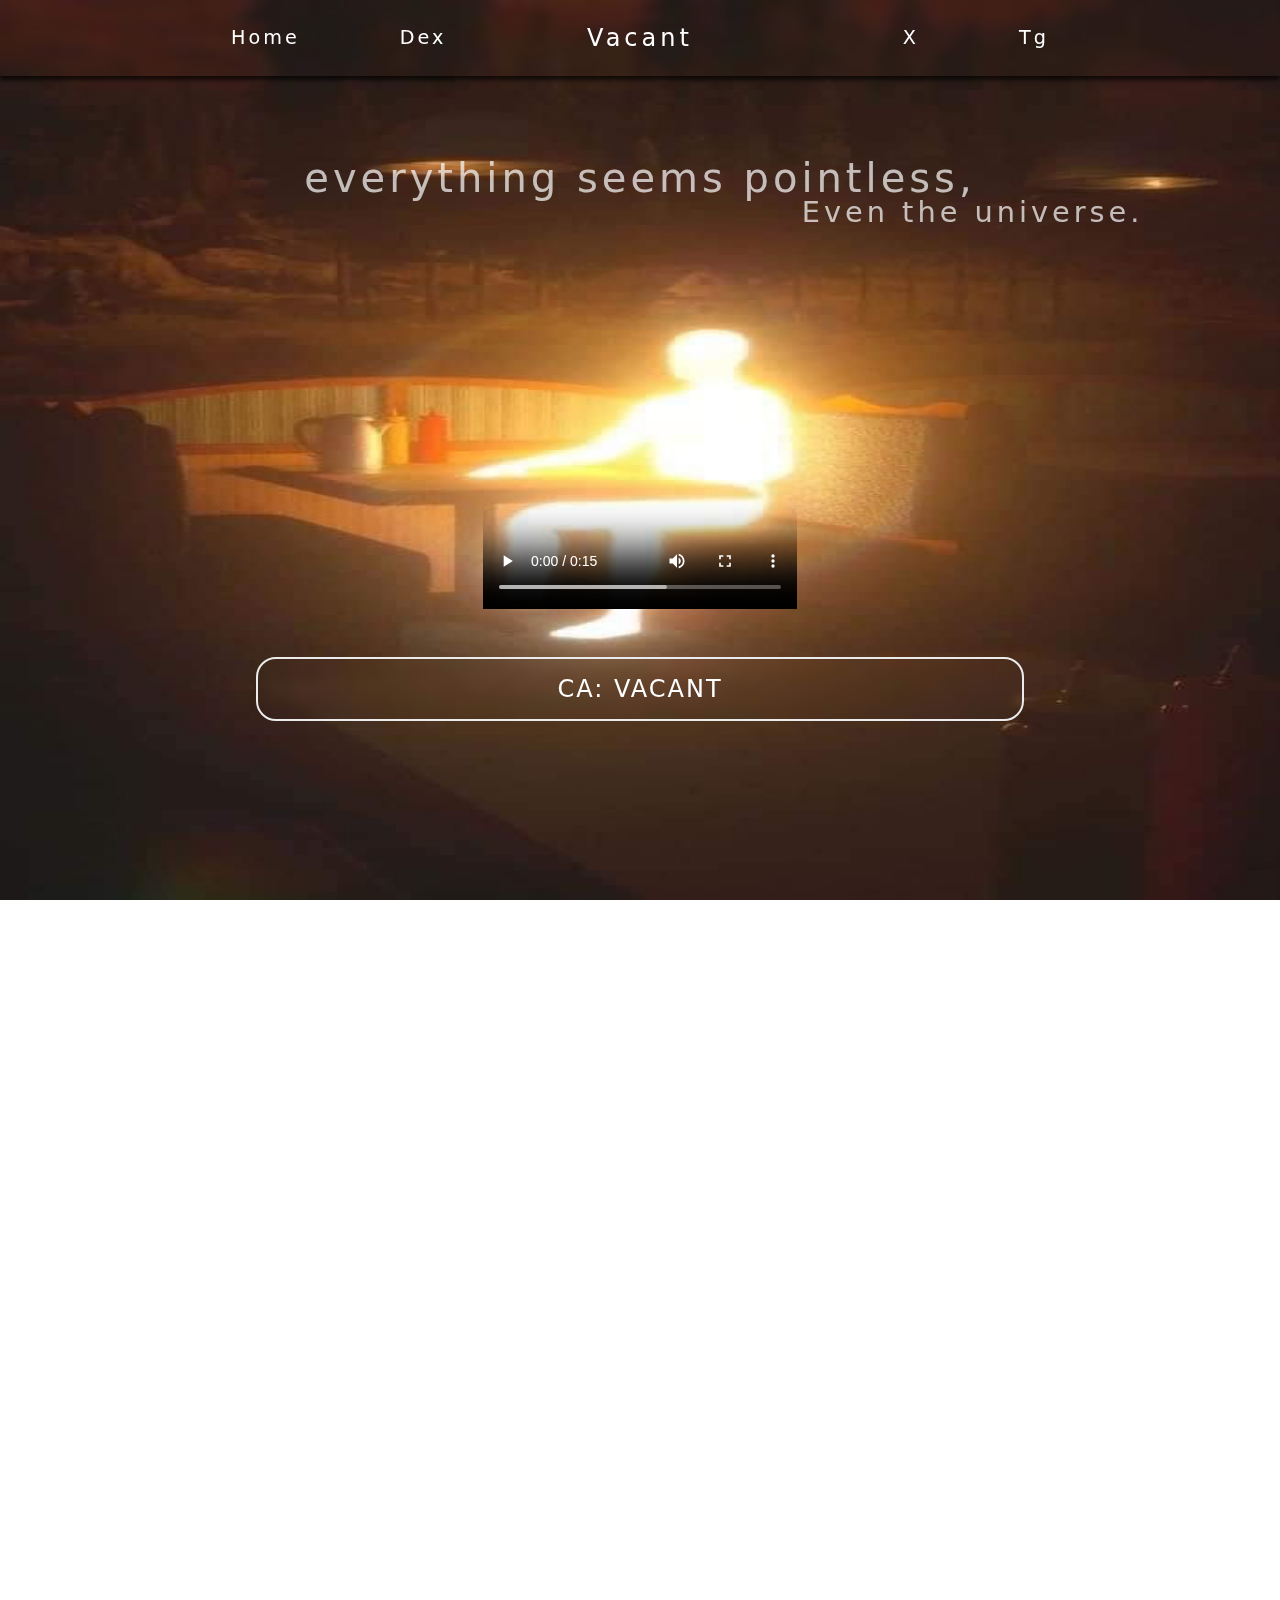
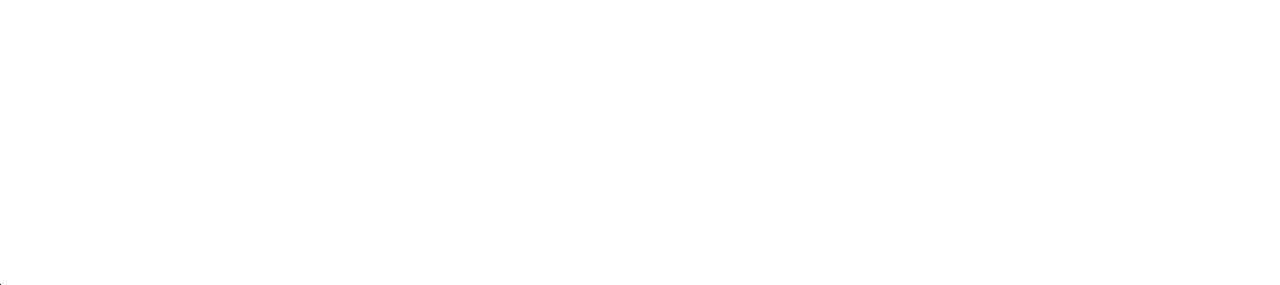
==== commit 165830fa: "gfa" ====
--- a/test.html
+++ b/test.html
@@ -245,7 +245,7 @@
             decoding="async"
             height="420"
             loading="lazy"
-            src="/images/converted_image.jpg"
+            src="/images/converted_image__1_-removebg-preview.png"
             style="color: transparent"
             width="1280"
           />
@@ -273,7 +273,7 @@
     <script>
       self.__next_f.push([
         1,
-        '0:[[["$","link","0",{"rel":"stylesheet","href":"/css/e432600fa8614b3f.css","precedence":"next","crossOrigin":"$undefined"}]],["$","$L4",null,{"buildId":"ov-nlES8Ig8FcWM3MoH1x","assetPrefix":"","initialCanonicalUrl":"/","initialTree":["",{"children":["__PAGE__",{}]},"$undefined","$undefined",true],"initialSeedData":["",{"children":["__PAGE__",{},[["$L5",["$","div",null,{"className":"flex flex-col","children":[["$","div",null,{"className":"navbar sticky top-[0] z-[11111]","children":[["$","div",null,{"className":"socials start","children":[["$","a",null,{"href":"#","children":"Home"}],["$","a",null,{"href":"https://dexscreener.com/solana/h9wl2s9p4amzzsr4upzjoebfru6oxslxprcnxklnu6qi","children":"Dex"}]]}],["$","span",null,{"className":"ticker","children":"Vacant"}],["$","div",null,{"className":"socials end","children":[["$","a",null,{"href":"https://x.com/TrustCTO","children":"X"}],["$","a",null,{"href":"https://t.me/TrustCTOPortal","children":"Tg"}]]}]]}],["$","$L6",null,{}],["$","div",null,{"className":"intro","children":[["$","div",null,{"className":"quote","children":[["$","span",null,{"children":"everything seems pointless,"}],["$","span",null,{"children":"Even the universe."}]]}],["$","video",null,{"width":"320","height":"240","controls":true,"children":[["$","source",null,{"src":"./videos/Download_1.mp4","type":"video/mp4"}],"Your browser does not support the video tag."]}],["$","div",null,{"className":"ca","children":["$","span",null,{"children":"CA: VACANT"}]}],["$","span",null,{"className":"join","children":["Join the ",["$","span",null,{"className":"special","children":"$$VACANT"}]," community"]}],["$","div",null,{"className":"ifr","children":[["$","iframe",null,{"src":"https://cameraofdavid.netlify.app","width":"90vw","allowFullScreen":true}],["$","$L7",null,{"src":{"src":"/media/converted_image.jpg","height":420,"width":1280,"blurDataURL":"[data-uri]","blurWidth":8,"blurHeight":3},"className":"banner"}]]}]]}]]}]],null],null]},[["$","html",null,{"lang":"en","children":["$","body",null,{"className":"__ClassName_aaf875","children":["$","$L8",null,{"parallelRouterKey":"children","segmentPath":["children"],"error":"$undefined","errorStyles":"$undefined","errorScripts":"$undefined","template":["$","$L9",null,{}],"templateStyles":"$undefined","templateScripts":"$undefined","notFound":[["$","title",null,{"children":"404: This page could not be found."}],["$","div",null,{"style":{"fontFamily":"system-ui,\\"Segoe UI\\",Roboto,Helvetica,Arial,sans-serif,\\"Apple Color Emoji\\",\\"Segoe UI Emoji\\"","height":"100vh","textAlign":"center","display":"flex","flexDirection":"column","alignItems":"center","justifyContent":"center"},"children":["$","div",null,{"children":[["$","style",null,{"dangerouslySetInnerHTML":{"__html":"body{color:#000;background:#fff;margin:0}.next-error-h1{border-right:1px solid rgba(0,0,0,.3)}@media (prefers-color-scheme:dark){body{color:#fff;background:#000}.next-error-h1{border-right:1px solid rgba(255,255,255,.3)}}"}}],["$","h1",null,{"className":"next-error-h1","style":{"display":"inline-block","margin":"0 20px 0 0","padding":"0 23px 0 0","fontSize":24,"fontWeight":500,"verticalAlign":"top","lineHeight":"49px"},"children":"404"}],["$","div",null,{"style":{"display":"inline-block"},"children":["$","h2",null,{"style":{"fontSize":14,"fontWeight":400,"lineHeight":"49px","margin":0},"children":"This page could not be found."}]}]]}]}]],"notFoundStyles":[],"styles":[["$","link","0",{"rel":"stylesheet","href":"/css/bcd85d80579e3666.css","precedence":"next","crossOrigin":"$undefined"}]]}]}]}],null],null],"couldBeIntercepted":false,"initialHead":[false,"$La"],"globalErrorComponent":"$b","missingSlots":"$Wc"}]]\n',
+        '0:[[["$","link","0",{"rel":"stylesheet","href":"/css/e432600fa8614b3f.css","precedence":"next","crossOrigin":"$undefined"}]],["$","$L4",null,{"buildId":"ov-nlES8Ig8FcWM3MoH1x","assetPrefix":"","initialCanonicalUrl":"/","initialTree":["",{"children":["__PAGE__",{}]},"$undefined","$undefined",true],"initialSeedData":["",{"children":["__PAGE__",{},[["$L5",["$","div",null,{"className":"flex flex-col","children":[["$","div",null,{"className":"navbar sticky top-[0] z-[11111]","children":[["$","div",null,{"className":"socials start","children":[["$","a",null,{"href":"#","children":"Home"}],["$","a",null,{"href":"https://dexscreener.com/solana/h9wl2s9p4amzzsr4upzjoebfru6oxslxprcnxklnu6qi","children":"Dex"}]]}],["$","span",null,{"className":"ticker","children":"Vacant"}],["$","div",null,{"className":"socials end","children":[["$","a",null,{"href":"https://x.com/TrustCTO","children":"X"}],["$","a",null,{"href":"https://t.me/TrustCTOPortal","children":"Tg"}]]}]]}],["$","$L6",null,{}],["$","div",null,{"className":"intro","children":[["$","div",null,{"className":"quote","children":[["$","span",null,{"children":"everything seems pointless,"}],["$","span",null,{"children":"Even the universe."}]]}],["$","video",null,{"width":"320","height":"240","controls":true,"children":[["$","source",null,{"src":"./videos/Download_1.mp4","type":"video/mp4"}],"Your browser does not support the video tag."]}],["$","div",null,{"className":"ca","children":["$","span",null,{"children":"CA: VACANT"}]}],["$","span",null,{"className":"join","children":["Join the ",["$","span",null,{"className":"special","children":"$$VACANT"}]," community"]}],["$","div",null,{"className":"ifr","children":[["$","iframe",null,{"src":"https://cameraofdavid.netlify.app","width":"90vw","allowFullScreen":true}],["$","$L7",null,{"src":{"src":"/media/converted_image__1_-removebg-preview.png","height":420,"width":1280,"blurDataURL":"[data-uri]","blurWidth":8,"blurHeight":3},"className":"banner"}]]}]]}]]}]],null],null]},[["$","html",null,{"lang":"en","children":["$","body",null,{"className":"__ClassName_aaf875","children":["$","$L8",null,{"parallelRouterKey":"children","segmentPath":["children"],"error":"$undefined","errorStyles":"$undefined","errorScripts":"$undefined","template":["$","$L9",null,{}],"templateStyles":"$undefined","templateScripts":"$undefined","notFound":[["$","title",null,{"children":"404: This page could not be found."}],["$","div",null,{"style":{"fontFamily":"system-ui,\\"Segoe UI\\",Roboto,Helvetica,Arial,sans-serif,\\"Apple Color Emoji\\",\\"Segoe UI Emoji\\"","height":"100vh","textAlign":"center","display":"flex","flexDirection":"column","alignItems":"center","justifyContent":"center"},"children":["$","div",null,{"children":[["$","style",null,{"dangerouslySetInnerHTML":{"__html":"body{color:#000;background:#fff;margin:0}.next-error-h1{border-right:1px solid rgba(0,0,0,.3)}@media (prefers-color-scheme:dark){body{color:#fff;background:#000}.next-error-h1{border-right:1px solid rgba(255,255,255,.3)}}"}}],["$","h1",null,{"className":"next-error-h1","style":{"display":"inline-block","margin":"0 20px 0 0","padding":"0 23px 0 0","fontSize":24,"fontWeight":500,"verticalAlign":"top","lineHeight":"49px"},"children":"404"}],["$","div",null,{"style":{"display":"inline-block"},"children":["$","h2",null,{"style":{"fontSize":14,"fontWeight":400,"lineHeight":"49px","margin":0},"children":"This page could not be found."}]}]]}]}]],"notFoundStyles":[],"styles":[["$","link","0",{"rel":"stylesheet","href":"/css/bcd85d80579e3666.css","precedence":"next","crossOrigin":"$undefined"}]]}]}]}],null],null],"couldBeIntercepted":false,"initialHead":[false,"$La"],"globalErrorComponent":"$b","missingSlots":"$Wc"}]]\n',
       ]);
     </script>
     <script>
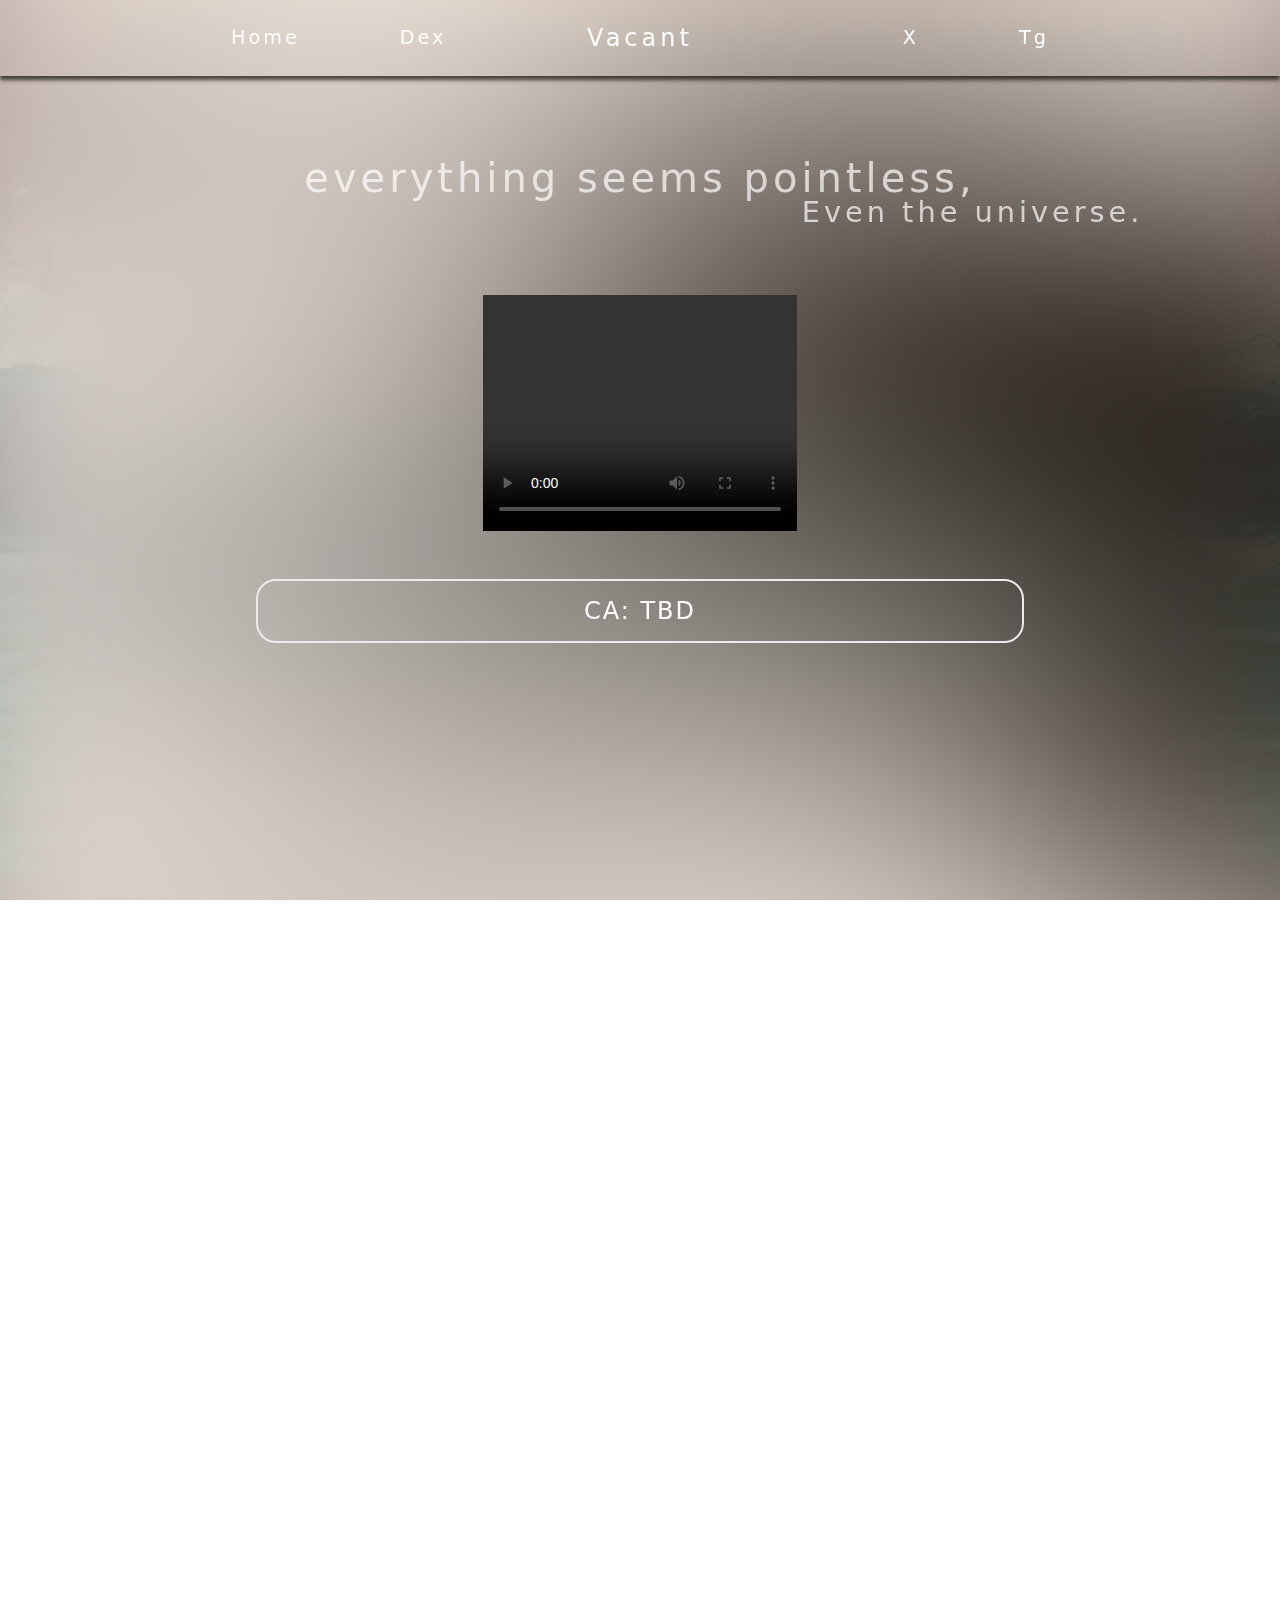
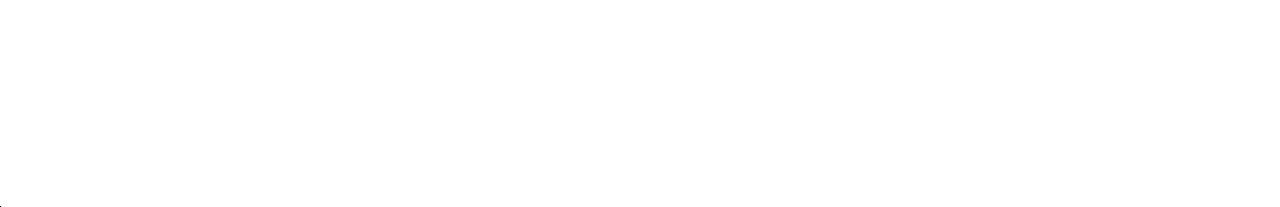
==== commit 951c76eb: "update" ====
--- a/test.html
+++ b/test.html
@@ -22,7 +22,7 @@
     <script async="" src="/js/page-fd96908e8ff80a93.js"></script>
     <title>Vacant</title>
     <meta content="Trust with your own will." name="description" />
-    <link href="/favicon.ico" rel="icon" sizes="16x16" type="image/x-icon" />
+    <link href="/favi.ico" rel="icon" sizes="16x16" type="image/x-icon" />
     <meta name="next-size-adjust" />
     <script nomodule="" src="/js/polyfills-78c92fac7aa8fdd8.js"></script>
   </head>
@@ -31,12 +31,12 @@
       <div class="navbar sticky top-[0] z-[11111]">
         <div class="socials start">
           <a href="#">Home</a
-          ><a href="https://dexscreener.com/solana/h9wl2s9p4amzzsr4upzjoebfru6oxslxprcnxklnu6qi" target="_blank">Dex</a>
+          ><a href="dexscreener.com" target="_blank">Dex</a>
         </div>
         <span class="ticker">Vacant</span>
         <div class="socials end">
-          <a href="https://x.com/TrustCTO" target="_blank">X</a>
-          <a href="https://t.me/TrustCTOPortal" target="_blank">Tg</a>
+          <a href="https://x.com/VacantonSol" target="_blank">X</a>
+          <a href="https://t.me/Vacantonsol" target="_blank">Tg</a>
         </div>
       </div>
       <div class="styles_container__SAoc1">
@@ -98,7 +98,7 @@
                 data-nimg="fill"
                 decoding="async"
                 loading="lazy"
-                src="/images/22cb224f09096b0e75ae38e0a49718cb.png"
+                src="/images/96f88dbf757bcd39dda888187eb8dbe8.png"
                 style="
                   position: absolute;
                   height: 100%;
@@ -148,7 +148,7 @@
                 data-nimg="fill"
                 decoding="async"
                 loading="lazy"
-                src="/images/395e607939dd68d8e0355877b52c974e.png"
+                src="/images/new_2.jpg"
                 style="
                   position: absolute;
                   height: 100%;
@@ -224,11 +224,11 @@
           ><span>Even the universe.</span>
         </div>
         <video controls="" height="240" width="320">
-          <source src="./videos/Download_1.mp4" type="video/mp4" />
+          <source src="./videos/ogvid.mp4" type="video/mp4" />
           Your browser does not support the video tag.
         </video>
         <div class="ca">
-          <span>CA: VACANT</span>
+          <span>CA: TBD</span>
         </div>
         <span class="join"
           >Join the <span class="special">$VACANT</span> community</span
@@ -273,13 +273,13 @@
     <script>
       self.__next_f.push([
         1,
-        '0:[[["$","link","0",{"rel":"stylesheet","href":"/css/e432600fa8614b3f.css","precedence":"next","crossOrigin":"$undefined"}]],["$","$L4",null,{"buildId":"ov-nlES8Ig8FcWM3MoH1x","assetPrefix":"","initialCanonicalUrl":"/","initialTree":["",{"children":["__PAGE__",{}]},"$undefined","$undefined",true],"initialSeedData":["",{"children":["__PAGE__",{},[["$L5",["$","div",null,{"className":"flex flex-col","children":[["$","div",null,{"className":"navbar sticky top-[0] z-[11111]","children":[["$","div",null,{"className":"socials start","children":[["$","a",null,{"href":"#","children":"Home"}],["$","a",null,{"href":"https://dexscreener.com/solana/h9wl2s9p4amzzsr4upzjoebfru6oxslxprcnxklnu6qi","children":"Dex"}]]}],["$","span",null,{"className":"ticker","children":"Vacant"}],["$","div",null,{"className":"socials end","children":[["$","a",null,{"href":"https://x.com/TrustCTO","children":"X"}],["$","a",null,{"href":"https://t.me/TrustCTOPortal","children":"Tg"}]]}]]}],["$","$L6",null,{}],["$","div",null,{"className":"intro","children":[["$","div",null,{"className":"quote","children":[["$","span",null,{"children":"everything seems pointless,"}],["$","span",null,{"children":"Even the universe."}]]}],["$","video",null,{"width":"320","height":"240","controls":true,"children":[["$","source",null,{"src":"./videos/Download_1.mp4","type":"video/mp4"}],"Your browser does not support the video tag."]}],["$","div",null,{"className":"ca","children":["$","span",null,{"children":"CA: VACANT"}]}],["$","span",null,{"className":"join","children":["Join the ",["$","span",null,{"className":"special","children":"$$VACANT"}]," community"]}],["$","div",null,{"className":"ifr","children":[["$","iframe",null,{"src":"https://cameraofdavid.netlify.app","width":"90vw","allowFullScreen":true}],["$","$L7",null,{"src":{"src":"/media/converted_image__1_-removebg-preview.png","height":420,"width":1280,"blurDataURL":"[data-uri]","blurWidth":8,"blurHeight":3},"className":"banner"}]]}]]}]]}]],null],null]},[["$","html",null,{"lang":"en","children":["$","body",null,{"className":"__ClassName_aaf875","children":["$","$L8",null,{"parallelRouterKey":"children","segmentPath":["children"],"error":"$undefined","errorStyles":"$undefined","errorScripts":"$undefined","template":["$","$L9",null,{}],"templateStyles":"$undefined","templateScripts":"$undefined","notFound":[["$","title",null,{"children":"404: This page could not be found."}],["$","div",null,{"style":{"fontFamily":"system-ui,\\"Segoe UI\\",Roboto,Helvetica,Arial,sans-serif,\\"Apple Color Emoji\\",\\"Segoe UI Emoji\\"","height":"100vh","textAlign":"center","display":"flex","flexDirection":"column","alignItems":"center","justifyContent":"center"},"children":["$","div",null,{"children":[["$","style",null,{"dangerouslySetInnerHTML":{"__html":"body{color:#000;background:#fff;margin:0}.next-error-h1{border-right:1px solid rgba(0,0,0,.3)}@media (prefers-color-scheme:dark){body{color:#fff;background:#000}.next-error-h1{border-right:1px solid rgba(255,255,255,.3)}}"}}],["$","h1",null,{"className":"next-error-h1","style":{"display":"inline-block","margin":"0 20px 0 0","padding":"0 23px 0 0","fontSize":24,"fontWeight":500,"verticalAlign":"top","lineHeight":"49px"},"children":"404"}],["$","div",null,{"style":{"display":"inline-block"},"children":["$","h2",null,{"style":{"fontSize":14,"fontWeight":400,"lineHeight":"49px","margin":0},"children":"This page could not be found."}]}]]}]}]],"notFoundStyles":[],"styles":[["$","link","0",{"rel":"stylesheet","href":"/css/bcd85d80579e3666.css","precedence":"next","crossOrigin":"$undefined"}]]}]}]}],null],null],"couldBeIntercepted":false,"initialHead":[false,"$La"],"globalErrorComponent":"$b","missingSlots":"$Wc"}]]\n',
-      ]);
-    </script>
-    <script>
-      self.__next_f.push([
-        1,
-        'a:[["$","meta","0",{"name":"viewport","content":"width=device-width, initial-scale=1"}],["$","meta","1",{"charSet":"utf-8"}],["$","title","2",{"children":"Vacant"}],["$","meta","3",{"name":"description","content":"Trust with your own will."}],["$","link","4",{"rel":"icon","href":"/favicon.ico","type":"image/x-icon","sizes":"16x16"}],["$","meta","5",{"name":"next-size-adjust"}]]\n5:null\n',
+        '0:[[["$","link","0",{"rel":"stylesheet","href":"/css/e432600fa8614b3f.css","precedence":"next","crossOrigin":"$undefined"}]],["$","$L4",null,{"buildId":"ov-nlES8Ig8FcWM3MoH1x","assetPrefix":"","initialCanonicalUrl":"/","initialTree":["",{"children":["__PAGE__",{}]},"$undefined","$undefined",true],"initialSeedData":["",{"children":["__PAGE__",{},[["$L5",["$","div",null,{"className":"flex flex-col","children":[["$","div",null,{"className":"navbar sticky top-[0] z-[11111]","children":[["$","div",null,{"className":"socials start","children":[["$","a",null,{"href":"#","children":"Home"}],["$","a",null,{"href":"dexscreener.com","children":"Dex"}]]}],["$","span",null,{"className":"ticker","children":"Vacant"}],["$","div",null,{"className":"socials end","children":[["$","a",null,{"href":"https://x.com/VacantonSol","children":"X"}],["$","a",null,{"href":"https://t.me/Vacantonsol","children":"Tg"}]]}]]}],["$","$L6",null,{}],["$","div",null,{"className":"intro","children":[["$","div",null,{"className":"quote","children":[["$","span",null,{"children":"everything seems pointless,"}],["$","span",null,{"children":"Even the universe."}]]}],["$","video",null,{"width":"320","height":"240","controls":true,"children":[["$","source",null,{"src":"./videos/ogvid.mp4","type":"video/mp4"}],"Your browser does not support the video tag."]}],["$","div",null,{"className":"ca","children":["$","span",null,{"children":"CA: TBD"}]}],["$","span",null,{"className":"join","children":["Join the ",["$","span",null,{"className":"special","children":"$$VACANT"}]," community"]}],["$","div",null,{"className":"ifr","children":[["$","iframe",null,{"src":"https://cameraofdavid.netlify.app","width":"90vw","allowFullScreen":true}],["$","$L7",null,{"src":{"src":"/media/converted_image__1_-removebg-preview.png","height":420,"width":1280,"blurDataURL":"[data-uri]","blurWidth":8,"blurHeight":3},"className":"banner"}]]}]]}]]}]],null],null]},[["$","html",null,{"lang":"en","children":["$","body",null,{"className":"__ClassName_aaf875","children":["$","$L8",null,{"parallelRouterKey":"children","segmentPath":["children"],"error":"$undefined","errorStyles":"$undefined","errorScripts":"$undefined","template":["$","$L9",null,{}],"templateStyles":"$undefined","templateScripts":"$undefined","notFound":[["$","title",null,{"children":"404: This page could not be found."}],["$","div",null,{"style":{"fontFamily":"system-ui,\\"Segoe UI\\",Roboto,Helvetica,Arial,sans-serif,\\"Apple Color Emoji\\",\\"Segoe UI Emoji\\"","height":"100vh","textAlign":"center","display":"flex","flexDirection":"column","alignItems":"center","justifyContent":"center"},"children":["$","div",null,{"children":[["$","style",null,{"dangerouslySetInnerHTML":{"__html":"body{color:#000;background:#fff;margin:0}.next-error-h1{border-right:1px solid rgba(0,0,0,.3)}@media (prefers-color-scheme:dark){body{color:#fff;background:#000}.next-error-h1{border-right:1px solid rgba(255,255,255,.3)}}"}}],["$","h1",null,{"className":"next-error-h1","style":{"display":"inline-block","margin":"0 20px 0 0","padding":"0 23px 0 0","fontSize":24,"fontWeight":500,"verticalAlign":"top","lineHeight":"49px"},"children":"404"}],["$","div",null,{"style":{"display":"inline-block"},"children":["$","h2",null,{"style":{"fontSize":14,"fontWeight":400,"lineHeight":"49px","margin":0},"children":"This page could not be found."}]}]]}]}]],"notFoundStyles":[],"styles":[["$","link","0",{"rel":"stylesheet","href":"/css/bcd85d80579e3666.css","precedence":"next","crossOrigin":"$undefined"}]]}]}]}],null],null],"couldBeIntercepted":false,"initialHead":[false,"$La"],"globalErrorComponent":"$b","missingSlots":"$Wc"}]]\n',
+      ]);
+    </script>
+    <script>
+      self.__next_f.push([
+        1,
+        'a:[["$","meta","0",{"name":"viewport","content":"width=device-width, initial-scale=1"}],["$","meta","1",{"charSet":"utf-8"}],["$","title","2",{"children":"Vacant"}],["$","meta","3",{"name":"description","content":"Trust with your own will."}],["$","link","4",{"rel":"icon","href":"/favi.ico","type":"image/x-icon","sizes":"16x16"}],["$","meta","5",{"name":"next-size-adjust"}]]\n5:null\n',
       ]);
     </script> -->
   </body>
--- a/css/e432600fa8614b3f.css
+++ b/css/e432600fa8614b3f.css
@@ -465,7 +465,7 @@
 	text-align: center
 }
 
-/* body {
+ body {
 	height: 100vh;
 	overflow: auto;
 	background-image: url(/images/new_background.png);
@@ -473,7 +473,7 @@
 	background-repeat: no-repeat;
 	background-position: 50%;
 	background-attachment: fixed
-} */
+} 
 
 body {
 	height: 100vh;
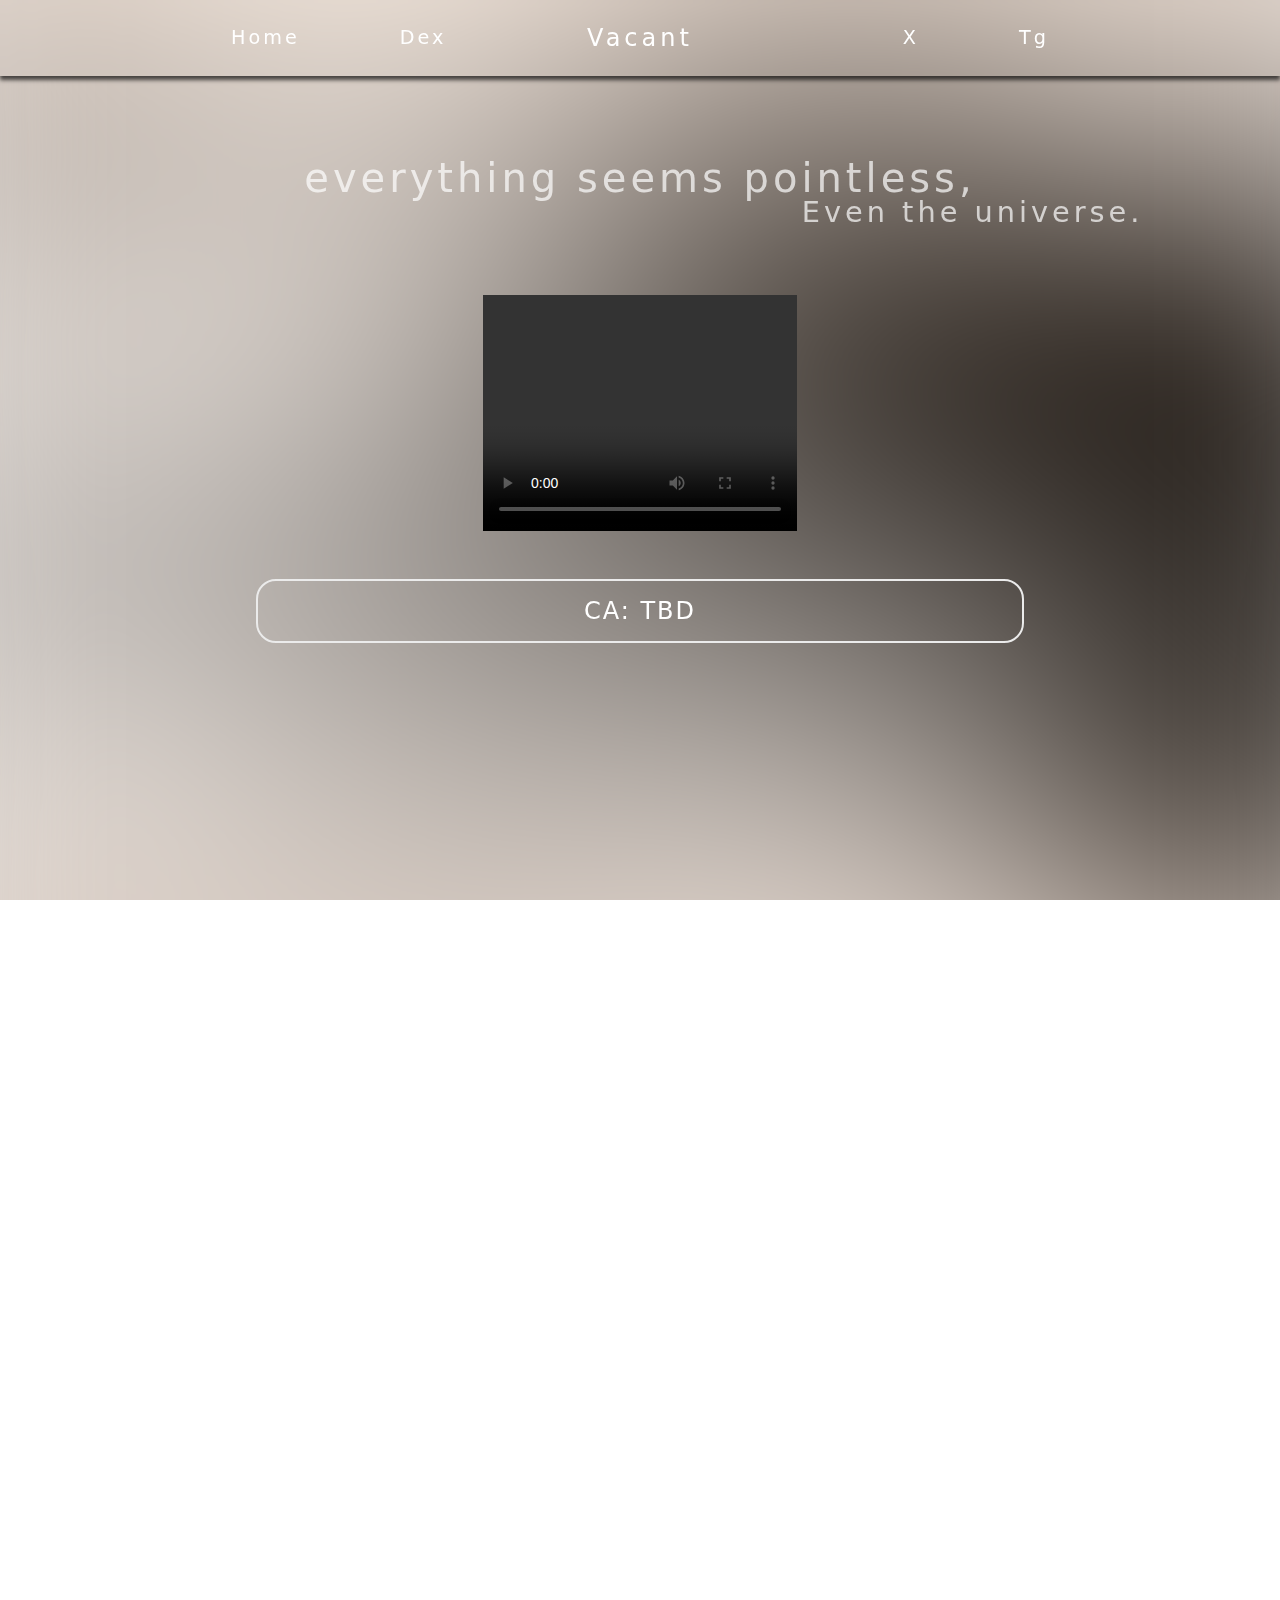
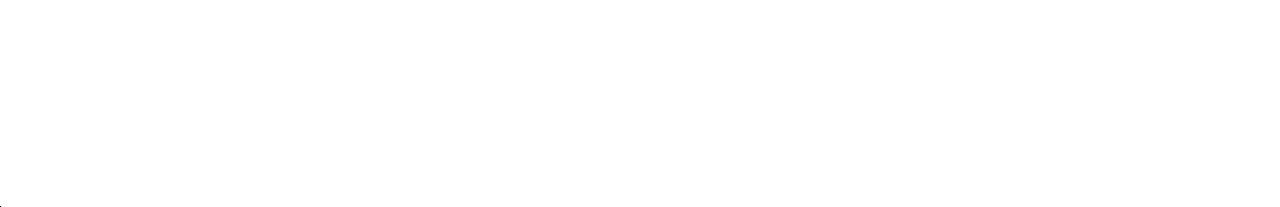
==== commit aad7b5a0: "update" ====
--- a/test.html
+++ b/test.html
@@ -148,7 +148,7 @@
                 data-nimg="fill"
                 decoding="async"
                 loading="lazy"
-                src="/images/new_2.jpg"
+                src="/images/profile.png"
                 style="
                   position: absolute;
                   height: 100%;
@@ -224,7 +224,7 @@
           ><span>Even the universe.</span>
         </div>
         <video controls="" height="240" width="320">
-          <source src="./videos/ogvid.mp4" type="video/mp4" />
+          <source src="./videos/Snaptik.app_7403355002586008839.mp4" type="video/mp4" />
           Your browser does not support the video tag.
         </video>
         <div class="ca">
@@ -273,7 +273,7 @@
     <script>
       self.__next_f.push([
         1,
-        '0:[[["$","link","0",{"rel":"stylesheet","href":"/css/e432600fa8614b3f.css","precedence":"next","crossOrigin":"$undefined"}]],["$","$L4",null,{"buildId":"ov-nlES8Ig8FcWM3MoH1x","assetPrefix":"","initialCanonicalUrl":"/","initialTree":["",{"children":["__PAGE__",{}]},"$undefined","$undefined",true],"initialSeedData":["",{"children":["__PAGE__",{},[["$L5",["$","div",null,{"className":"flex flex-col","children":[["$","div",null,{"className":"navbar sticky top-[0] z-[11111]","children":[["$","div",null,{"className":"socials start","children":[["$","a",null,{"href":"#","children":"Home"}],["$","a",null,{"href":"dexscreener.com","children":"Dex"}]]}],["$","span",null,{"className":"ticker","children":"Vacant"}],["$","div",null,{"className":"socials end","children":[["$","a",null,{"href":"https://x.com/VacantonSol","children":"X"}],["$","a",null,{"href":"https://t.me/Vacantonsol","children":"Tg"}]]}]]}],["$","$L6",null,{}],["$","div",null,{"className":"intro","children":[["$","div",null,{"className":"quote","children":[["$","span",null,{"children":"everything seems pointless,"}],["$","span",null,{"children":"Even the universe."}]]}],["$","video",null,{"width":"320","height":"240","controls":true,"children":[["$","source",null,{"src":"./videos/ogvid.mp4","type":"video/mp4"}],"Your browser does not support the video tag."]}],["$","div",null,{"className":"ca","children":["$","span",null,{"children":"CA: TBD"}]}],["$","span",null,{"className":"join","children":["Join the ",["$","span",null,{"className":"special","children":"$$VACANT"}]," community"]}],["$","div",null,{"className":"ifr","children":[["$","iframe",null,{"src":"https://cameraofdavid.netlify.app","width":"90vw","allowFullScreen":true}],["$","$L7",null,{"src":{"src":"/media/converted_image__1_-removebg-preview.png","height":420,"width":1280,"blurDataURL":"[data-uri]","blurWidth":8,"blurHeight":3},"className":"banner"}]]}]]}]]}]],null],null]},[["$","html",null,{"lang":"en","children":["$","body",null,{"className":"__ClassName_aaf875","children":["$","$L8",null,{"parallelRouterKey":"children","segmentPath":["children"],"error":"$undefined","errorStyles":"$undefined","errorScripts":"$undefined","template":["$","$L9",null,{}],"templateStyles":"$undefined","templateScripts":"$undefined","notFound":[["$","title",null,{"children":"404: This page could not be found."}],["$","div",null,{"style":{"fontFamily":"system-ui,\\"Segoe UI\\",Roboto,Helvetica,Arial,sans-serif,\\"Apple Color Emoji\\",\\"Segoe UI Emoji\\"","height":"100vh","textAlign":"center","display":"flex","flexDirection":"column","alignItems":"center","justifyContent":"center"},"children":["$","div",null,{"children":[["$","style",null,{"dangerouslySetInnerHTML":{"__html":"body{color:#000;background:#fff;margin:0}.next-error-h1{border-right:1px solid rgba(0,0,0,.3)}@media (prefers-color-scheme:dark){body{color:#fff;background:#000}.next-error-h1{border-right:1px solid rgba(255,255,255,.3)}}"}}],["$","h1",null,{"className":"next-error-h1","style":{"display":"inline-block","margin":"0 20px 0 0","padding":"0 23px 0 0","fontSize":24,"fontWeight":500,"verticalAlign":"top","lineHeight":"49px"},"children":"404"}],["$","div",null,{"style":{"display":"inline-block"},"children":["$","h2",null,{"style":{"fontSize":14,"fontWeight":400,"lineHeight":"49px","margin":0},"children":"This page could not be found."}]}]]}]}]],"notFoundStyles":[],"styles":[["$","link","0",{"rel":"stylesheet","href":"/css/bcd85d80579e3666.css","precedence":"next","crossOrigin":"$undefined"}]]}]}]}],null],null],"couldBeIntercepted":false,"initialHead":[false,"$La"],"globalErrorComponent":"$b","missingSlots":"$Wc"}]]\n',
+        '0:[[["$","link","0",{"rel":"stylesheet","href":"/css/e432600fa8614b3f.css","precedence":"next","crossOrigin":"$undefined"}]],["$","$L4",null,{"buildId":"ov-nlES8Ig8FcWM3MoH1x","assetPrefix":"","initialCanonicalUrl":"/","initialTree":["",{"children":["__PAGE__",{}]},"$undefined","$undefined",true],"initialSeedData":["",{"children":["__PAGE__",{},[["$L5",["$","div",null,{"className":"flex flex-col","children":[["$","div",null,{"className":"navbar sticky top-[0] z-[11111]","children":[["$","div",null,{"className":"socials start","children":[["$","a",null,{"href":"#","children":"Home"}],["$","a",null,{"href":"dexscreener.com","children":"Dex"}]]}],["$","span",null,{"className":"ticker","children":"Vacant"}],["$","div",null,{"className":"socials end","children":[["$","a",null,{"href":"https://x.com/VacantonSol","children":"X"}],["$","a",null,{"href":"https://t.me/Vacantonsol","children":"Tg"}]]}]]}],["$","$L6",null,{}],["$","div",null,{"className":"intro","children":[["$","div",null,{"className":"quote","children":[["$","span",null,{"children":"everything seems pointless,"}],["$","span",null,{"children":"Even the universe."}]]}],["$","video",null,{"width":"320","height":"240","controls":true,"children":[["$","source",null,{"src":"./videos/Snaptik.app_7403355002586008839.mp4","type":"video/mp4"}],"Your browser does not support the video tag."]}],["$","div",null,{"className":"ca","children":["$","span",null,{"children":"CA: TBD"}]}],["$","span",null,{"className":"join","children":["Join the ",["$","span",null,{"className":"special","children":"$$VACANT"}]," community"]}],["$","div",null,{"className":"ifr","children":[["$","iframe",null,{"src":"https://cameraofdavid.netlify.app","width":"90vw","allowFullScreen":true}],["$","$L7",null,{"src":{"src":"/media/converted_image__1_-removebg-preview.png","height":420,"width":1280,"blurDataURL":"[data-uri]","blurWidth":8,"blurHeight":3},"className":"banner"}]]}]]}]]}]],null],null]},[["$","html",null,{"lang":"en","children":["$","body",null,{"className":"__ClassName_aaf875","children":["$","$L8",null,{"parallelRouterKey":"children","segmentPath":["children"],"error":"$undefined","errorStyles":"$undefined","errorScripts":"$undefined","template":["$","$L9",null,{}],"templateStyles":"$undefined","templateScripts":"$undefined","notFound":[["$","title",null,{"children":"404: This page could not be found."}],["$","div",null,{"style":{"fontFamily":"system-ui,\\"Segoe UI\\",Roboto,Helvetica,Arial,sans-serif,\\"Apple Color Emoji\\",\\"Segoe UI Emoji\\"","height":"100vh","textAlign":"center","display":"flex","flexDirection":"column","alignItems":"center","justifyContent":"center"},"children":["$","div",null,{"children":[["$","style",null,{"dangerouslySetInnerHTML":{"__html":"body{color:#000;background:#fff;margin:0}.next-error-h1{border-right:1px solid rgba(0,0,0,.3)}@media (prefers-color-scheme:dark){body{color:#fff;background:#000}.next-error-h1{border-right:1px solid rgba(255,255,255,.3)}}"}}],["$","h1",null,{"className":"next-error-h1","style":{"display":"inline-block","margin":"0 20px 0 0","padding":"0 23px 0 0","fontSize":24,"fontWeight":500,"verticalAlign":"top","lineHeight":"49px"},"children":"404"}],["$","div",null,{"style":{"display":"inline-block"},"children":["$","h2",null,{"style":{"fontSize":14,"fontWeight":400,"lineHeight":"49px","margin":0},"children":"This page could not be found."}]}]]}]}]],"notFoundStyles":[],"styles":[["$","link","0",{"rel":"stylesheet","href":"/css/bcd85d80579e3666.css","precedence":"next","crossOrigin":"$undefined"}]]}]}]}],null],null],"couldBeIntercepted":false,"initialHead":[false,"$La"],"globalErrorComponent":"$b","missingSlots":"$Wc"}]]\n',
       ]);
     </script>
     <script>
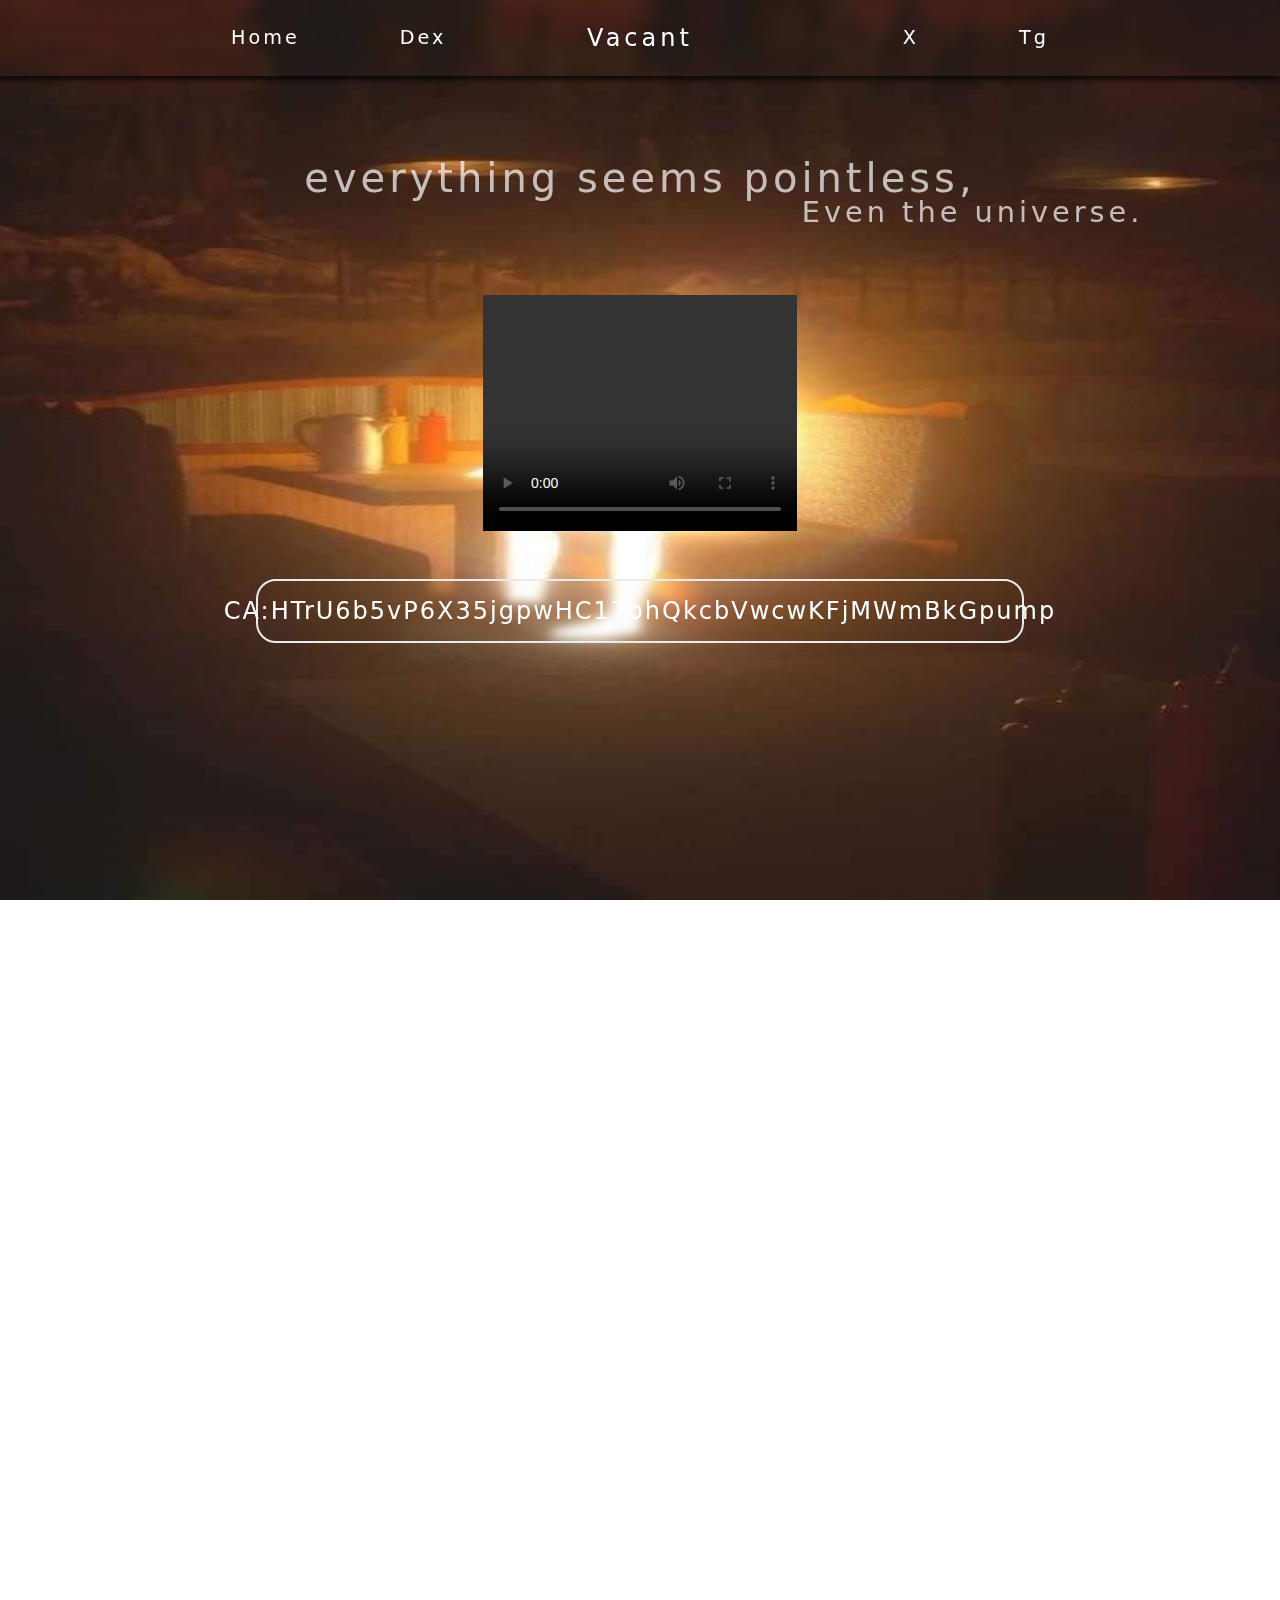
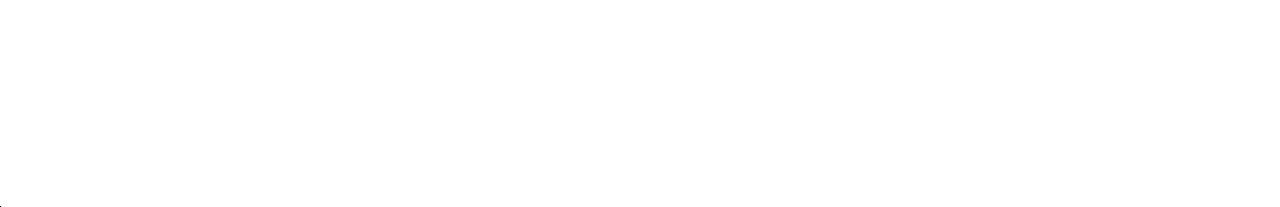
==== commit 77ca4e86: "UPDATE" ====
--- a/test.html
+++ b/test.html
@@ -228,7 +228,7 @@
           Your browser does not support the video tag.
         </video>
         <div class="ca">
-          <span>CA: TBD</span>
+          <span>CA:HTrU6b5vP6X35jgpwHC17ohQkcbVwcwKFjMWmBkGpump</span>
         </div>
         <span class="join"
           >Join the <span class="special">$VACANT</span> community</span
@@ -273,7 +273,7 @@
     <script>
       self.__next_f.push([
         1,
-        '0:[[["$","link","0",{"rel":"stylesheet","href":"/css/e432600fa8614b3f.css","precedence":"next","crossOrigin":"$undefined"}]],["$","$L4",null,{"buildId":"ov-nlES8Ig8FcWM3MoH1x","assetPrefix":"","initialCanonicalUrl":"/","initialTree":["",{"children":["__PAGE__",{}]},"$undefined","$undefined",true],"initialSeedData":["",{"children":["__PAGE__",{},[["$L5",["$","div",null,{"className":"flex flex-col","children":[["$","div",null,{"className":"navbar sticky top-[0] z-[11111]","children":[["$","div",null,{"className":"socials start","children":[["$","a",null,{"href":"#","children":"Home"}],["$","a",null,{"href":"dexscreener.com","children":"Dex"}]]}],["$","span",null,{"className":"ticker","children":"Vacant"}],["$","div",null,{"className":"socials end","children":[["$","a",null,{"href":"https://x.com/VacantonSol","children":"X"}],["$","a",null,{"href":"https://t.me/Vacantonsol","children":"Tg"}]]}]]}],["$","$L6",null,{}],["$","div",null,{"className":"intro","children":[["$","div",null,{"className":"quote","children":[["$","span",null,{"children":"everything seems pointless,"}],["$","span",null,{"children":"Even the universe."}]]}],["$","video",null,{"width":"320","height":"240","controls":true,"children":[["$","source",null,{"src":"./videos/Snaptik.app_7403355002586008839.mp4","type":"video/mp4"}],"Your browser does not support the video tag."]}],["$","div",null,{"className":"ca","children":["$","span",null,{"children":"CA: TBD"}]}],["$","span",null,{"className":"join","children":["Join the ",["$","span",null,{"className":"special","children":"$$VACANT"}]," community"]}],["$","div",null,{"className":"ifr","children":[["$","iframe",null,{"src":"https://cameraofdavid.netlify.app","width":"90vw","allowFullScreen":true}],["$","$L7",null,{"src":{"src":"/media/converted_image__1_-removebg-preview.png","height":420,"width":1280,"blurDataURL":"[data-uri]","blurWidth":8,"blurHeight":3},"className":"banner"}]]}]]}]]}]],null],null]},[["$","html",null,{"lang":"en","children":["$","body",null,{"className":"__ClassName_aaf875","children":["$","$L8",null,{"parallelRouterKey":"children","segmentPath":["children"],"error":"$undefined","errorStyles":"$undefined","errorScripts":"$undefined","template":["$","$L9",null,{}],"templateStyles":"$undefined","templateScripts":"$undefined","notFound":[["$","title",null,{"children":"404: This page could not be found."}],["$","div",null,{"style":{"fontFamily":"system-ui,\\"Segoe UI\\",Roboto,Helvetica,Arial,sans-serif,\\"Apple Color Emoji\\",\\"Segoe UI Emoji\\"","height":"100vh","textAlign":"center","display":"flex","flexDirection":"column","alignItems":"center","justifyContent":"center"},"children":["$","div",null,{"children":[["$","style",null,{"dangerouslySetInnerHTML":{"__html":"body{color:#000;background:#fff;margin:0}.next-error-h1{border-right:1px solid rgba(0,0,0,.3)}@media (prefers-color-scheme:dark){body{color:#fff;background:#000}.next-error-h1{border-right:1px solid rgba(255,255,255,.3)}}"}}],["$","h1",null,{"className":"next-error-h1","style":{"display":"inline-block","margin":"0 20px 0 0","padding":"0 23px 0 0","fontSize":24,"fontWeight":500,"verticalAlign":"top","lineHeight":"49px"},"children":"404"}],["$","div",null,{"style":{"display":"inline-block"},"children":["$","h2",null,{"style":{"fontSize":14,"fontWeight":400,"lineHeight":"49px","margin":0},"children":"This page could not be found."}]}]]}]}]],"notFoundStyles":[],"styles":[["$","link","0",{"rel":"stylesheet","href":"/css/bcd85d80579e3666.css","precedence":"next","crossOrigin":"$undefined"}]]}]}]}],null],null],"couldBeIntercepted":false,"initialHead":[false,"$La"],"globalErrorComponent":"$b","missingSlots":"$Wc"}]]\n',
+        '0:[[["$","link","0",{"rel":"stylesheet","href":"/css/e432600fa8614b3f.css","precedence":"next","crossOrigin":"$undefined"}]],["$","$L4",null,{"buildId":"ov-nlES8Ig8FcWM3MoH1x","assetPrefix":"","initialCanonicalUrl":"/","initialTree":["",{"children":["__PAGE__",{}]},"$undefined","$undefined",true],"initialSeedData":["",{"children":["__PAGE__",{},[["$L5",["$","div",null,{"className":"flex flex-col","children":[["$","div",null,{"className":"navbar sticky top-[0] z-[11111]","children":[["$","div",null,{"className":"socials start","children":[["$","a",null,{"href":"#","children":"Home"}],["$","a",null,{"href":"dexscreener.com","children":"Dex"}]]}],["$","span",null,{"className":"ticker","children":"Vacant"}],["$","div",null,{"className":"socials end","children":[["$","a",null,{"href":"https://x.com/VacantonSol","children":"X"}],["$","a",null,{"href":"https://t.me/Vacantonsol","children":"Tg"}]]}]]}],["$","$L6",null,{}],["$","div",null,{"className":"intro","children":[["$","div",null,{"className":"quote","children":[["$","span",null,{"children":"everything seems pointless,"}],["$","span",null,{"children":"Even the universe."}]]}],["$","video",null,{"width":"320","height":"240","controls":true,"children":[["$","source",null,{"src":"./videos/Snaptik.app_7403355002586008839.mp4","type":"video/mp4"}],"Your browser does not support the video tag."]}],["$","div",null,{"className":"ca","children":["$","span",null,{"children":"CA:HTrU6b5vP6X35jgpwHC17ohQkcbVwcwKFjMWmBkGpump"}]}],["$","span",null,{"className":"join","children":["Join the ",["$","span",null,{"className":"special","children":"$$VACANT"}]," community"]}],["$","div",null,{"className":"ifr","children":[["$","iframe",null,{"src":"https://cameraofdavid.netlify.app","width":"90vw","allowFullScreen":true}],["$","$L7",null,{"src":{"src":"/media/converted_image__1_-removebg-preview.png","height":420,"width":1280,"blurDataURL":"[data-uri]","blurWidth":8,"blurHeight":3},"className":"banner"}]]}]]}]]}]],null],null]},[["$","html",null,{"lang":"en","children":["$","body",null,{"className":"__ClassName_aaf875","children":["$","$L8",null,{"parallelRouterKey":"children","segmentPath":["children"],"error":"$undefined","errorStyles":"$undefined","errorScripts":"$undefined","template":["$","$L9",null,{}],"templateStyles":"$undefined","templateScripts":"$undefined","notFound":[["$","title",null,{"children":"404: This page could not be found."}],["$","div",null,{"style":{"fontFamily":"system-ui,\\"Segoe UI\\",Roboto,Helvetica,Arial,sans-serif,\\"Apple Color Emoji\\",\\"Segoe UI Emoji\\"","height":"100vh","textAlign":"center","display":"flex","flexDirection":"column","alignItems":"center","justifyContent":"center"},"children":["$","div",null,{"children":[["$","style",null,{"dangerouslySetInnerHTML":{"__html":"body{color:#000;background:#fff;margin:0}.next-error-h1{border-right:1px solid rgba(0,0,0,.3)}@media (prefers-color-scheme:dark){body{color:#fff;background:#000}.next-error-h1{border-right:1px solid rgba(255,255,255,.3)}}"}}],["$","h1",null,{"className":"next-error-h1","style":{"display":"inline-block","margin":"0 20px 0 0","padding":"0 23px 0 0","fontSize":24,"fontWeight":500,"verticalAlign":"top","lineHeight":"49px"},"children":"404"}],["$","div",null,{"style":{"display":"inline-block"},"children":["$","h2",null,{"style":{"fontSize":14,"fontWeight":400,"lineHeight":"49px","margin":0},"children":"This page could not be found."}]}]]}]}]],"notFoundStyles":[],"styles":[["$","link","0",{"rel":"stylesheet","href":"/css/bcd85d80579e3666.css","precedence":"next","crossOrigin":"$undefined"}]]}]}]}],null],null],"couldBeIntercepted":false,"initialHead":[false,"$La"],"globalErrorComponent":"$b","missingSlots":"$Wc"}]]\n',
       ]);
     </script>
     <script>
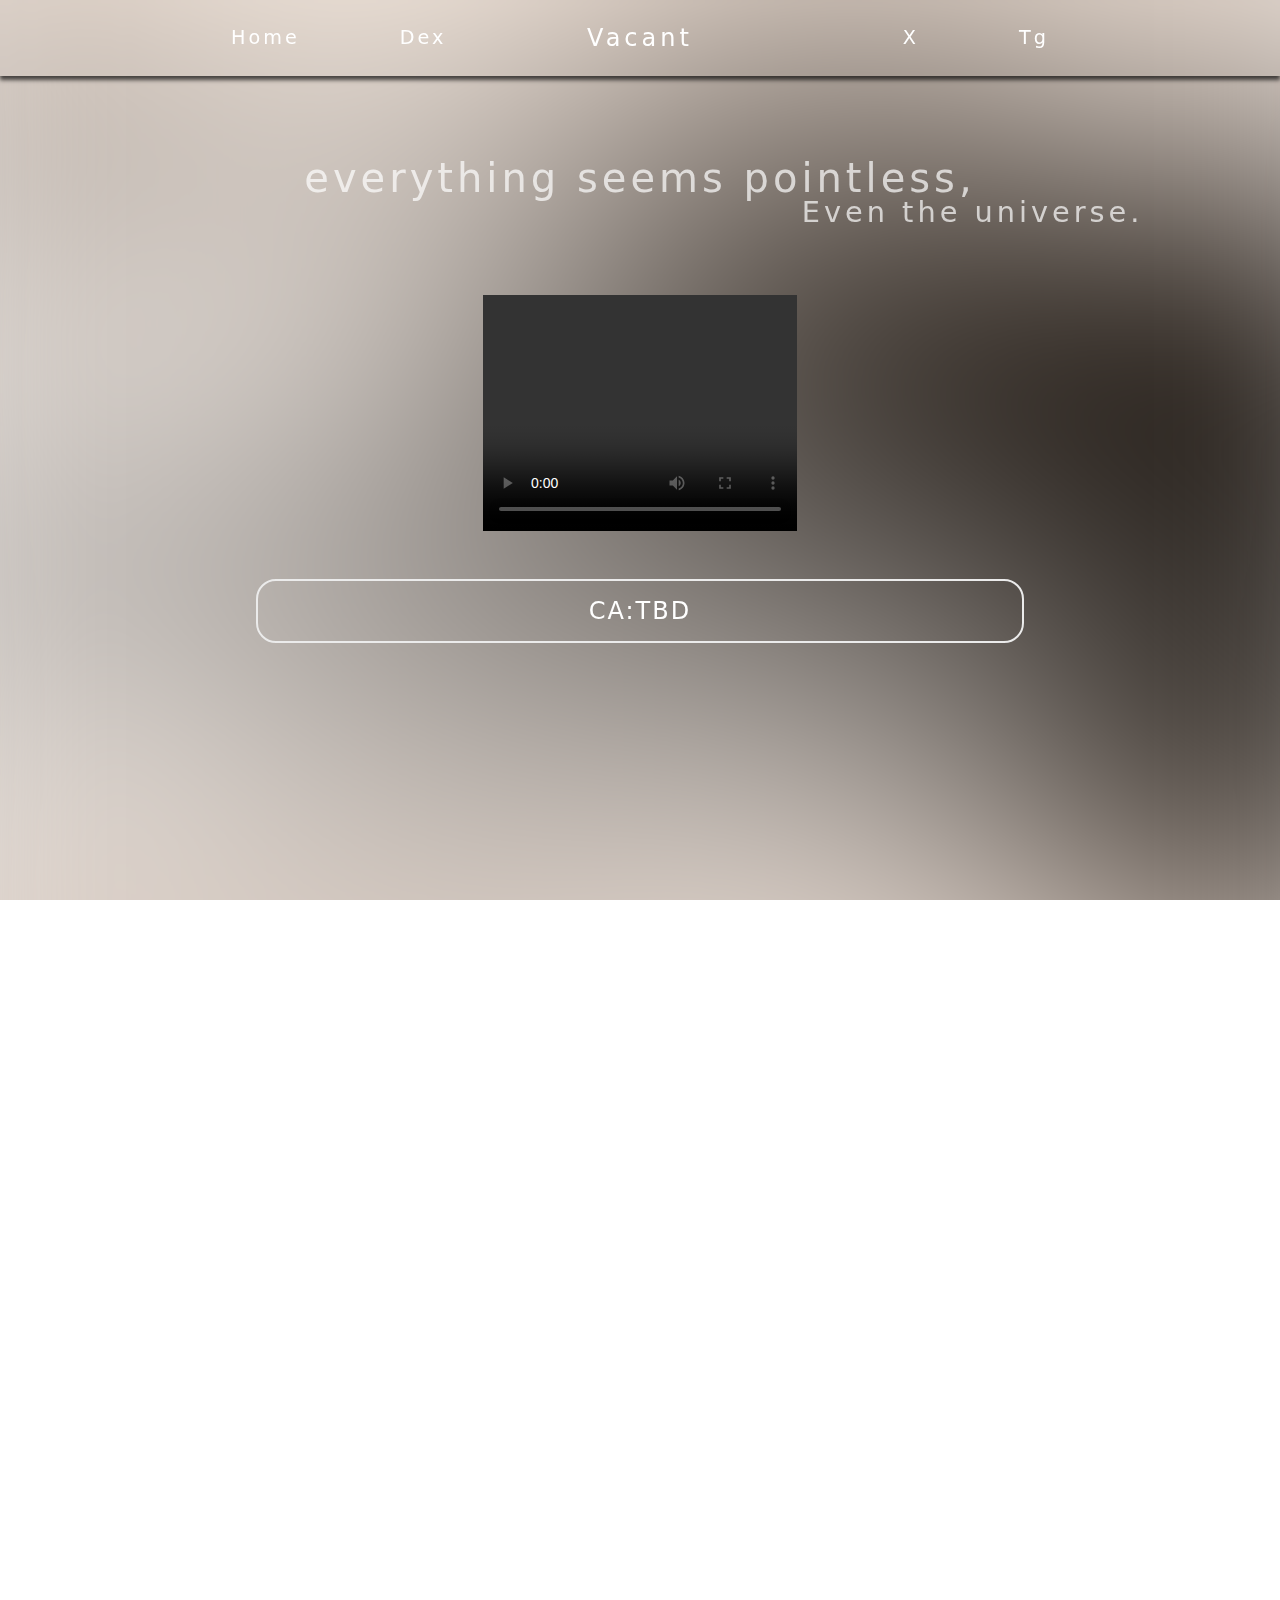
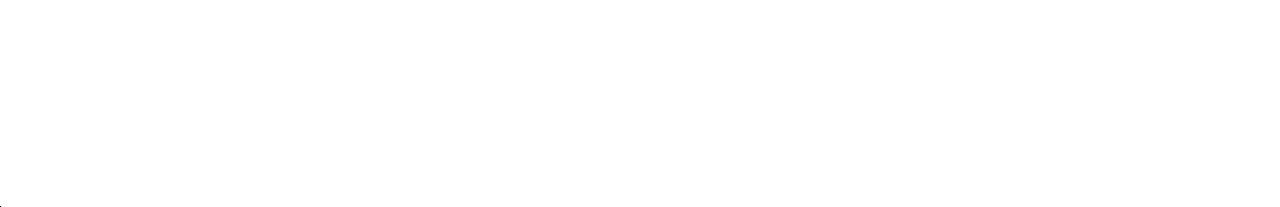
==== commit c7b8fd77: "PU" ====
--- a/test.html
+++ b/test.html
@@ -228,7 +228,7 @@
           Your browser does not support the video tag.
         </video>
         <div class="ca">
-          <span>CA:HTrU6b5vP6X35jgpwHC17ohQkcbVwcwKFjMWmBkGpump</span>
+          <span>CA:TBD</span>
         </div>
         <span class="join"
           >Join the <span class="special">$VACANT</span> community</span
@@ -273,7 +273,7 @@
     <script>
       self.__next_f.push([
         1,
-        '0:[[["$","link","0",{"rel":"stylesheet","href":"/css/e432600fa8614b3f.css","precedence":"next","crossOrigin":"$undefined"}]],["$","$L4",null,{"buildId":"ov-nlES8Ig8FcWM3MoH1x","assetPrefix":"","initialCanonicalUrl":"/","initialTree":["",{"children":["__PAGE__",{}]},"$undefined","$undefined",true],"initialSeedData":["",{"children":["__PAGE__",{},[["$L5",["$","div",null,{"className":"flex flex-col","children":[["$","div",null,{"className":"navbar sticky top-[0] z-[11111]","children":[["$","div",null,{"className":"socials start","children":[["$","a",null,{"href":"#","children":"Home"}],["$","a",null,{"href":"dexscreener.com","children":"Dex"}]]}],["$","span",null,{"className":"ticker","children":"Vacant"}],["$","div",null,{"className":"socials end","children":[["$","a",null,{"href":"https://x.com/VacantonSol","children":"X"}],["$","a",null,{"href":"https://t.me/Vacantonsol","children":"Tg"}]]}]]}],["$","$L6",null,{}],["$","div",null,{"className":"intro","children":[["$","div",null,{"className":"quote","children":[["$","span",null,{"children":"everything seems pointless,"}],["$","span",null,{"children":"Even the universe."}]]}],["$","video",null,{"width":"320","height":"240","controls":true,"children":[["$","source",null,{"src":"./videos/Snaptik.app_7403355002586008839.mp4","type":"video/mp4"}],"Your browser does not support the video tag."]}],["$","div",null,{"className":"ca","children":["$","span",null,{"children":"CA:HTrU6b5vP6X35jgpwHC17ohQkcbVwcwKFjMWmBkGpump"}]}],["$","span",null,{"className":"join","children":["Join the ",["$","span",null,{"className":"special","children":"$$VACANT"}]," community"]}],["$","div",null,{"className":"ifr","children":[["$","iframe",null,{"src":"https://cameraofdavid.netlify.app","width":"90vw","allowFullScreen":true}],["$","$L7",null,{"src":{"src":"/media/converted_image__1_-removebg-preview.png","height":420,"width":1280,"blurDataURL":"[data-uri]","blurWidth":8,"blurHeight":3},"className":"banner"}]]}]]}]]}]],null],null]},[["$","html",null,{"lang":"en","children":["$","body",null,{"className":"__ClassName_aaf875","children":["$","$L8",null,{"parallelRouterKey":"children","segmentPath":["children"],"error":"$undefined","errorStyles":"$undefined","errorScripts":"$undefined","template":["$","$L9",null,{}],"templateStyles":"$undefined","templateScripts":"$undefined","notFound":[["$","title",null,{"children":"404: This page could not be found."}],["$","div",null,{"style":{"fontFamily":"system-ui,\\"Segoe UI\\",Roboto,Helvetica,Arial,sans-serif,\\"Apple Color Emoji\\",\\"Segoe UI Emoji\\"","height":"100vh","textAlign":"center","display":"flex","flexDirection":"column","alignItems":"center","justifyContent":"center"},"children":["$","div",null,{"children":[["$","style",null,{"dangerouslySetInnerHTML":{"__html":"body{color:#000;background:#fff;margin:0}.next-error-h1{border-right:1px solid rgba(0,0,0,.3)}@media (prefers-color-scheme:dark){body{color:#fff;background:#000}.next-error-h1{border-right:1px solid rgba(255,255,255,.3)}}"}}],["$","h1",null,{"className":"next-error-h1","style":{"display":"inline-block","margin":"0 20px 0 0","padding":"0 23px 0 0","fontSize":24,"fontWeight":500,"verticalAlign":"top","lineHeight":"49px"},"children":"404"}],["$","div",null,{"style":{"display":"inline-block"},"children":["$","h2",null,{"style":{"fontSize":14,"fontWeight":400,"lineHeight":"49px","margin":0},"children":"This page could not be found."}]}]]}]}]],"notFoundStyles":[],"styles":[["$","link","0",{"rel":"stylesheet","href":"/css/bcd85d80579e3666.css","precedence":"next","crossOrigin":"$undefined"}]]}]}]}],null],null],"couldBeIntercepted":false,"initialHead":[false,"$La"],"globalErrorComponent":"$b","missingSlots":"$Wc"}]]\n',
+        '0:[[["$","link","0",{"rel":"stylesheet","href":"/css/e432600fa8614b3f.css","precedence":"next","crossOrigin":"$undefined"}]],["$","$L4",null,{"buildId":"ov-nlES8Ig8FcWM3MoH1x","assetPrefix":"","initialCanonicalUrl":"/","initialTree":["",{"children":["__PAGE__",{}]},"$undefined","$undefined",true],"initialSeedData":["",{"children":["__PAGE__",{},[["$L5",["$","div",null,{"className":"flex flex-col","children":[["$","div",null,{"className":"navbar sticky top-[0] z-[11111]","children":[["$","div",null,{"className":"socials start","children":[["$","a",null,{"href":"#","children":"Home"}],["$","a",null,{"href":"dexscreener.com","children":"Dex"}]]}],["$","span",null,{"className":"ticker","children":"Vacant"}],["$","div",null,{"className":"socials end","children":[["$","a",null,{"href":"https://x.com/VacantonSol","children":"X"}],["$","a",null,{"href":"https://t.me/Vacantonsol","children":"Tg"}]]}]]}],["$","$L6",null,{}],["$","div",null,{"className":"intro","children":[["$","div",null,{"className":"quote","children":[["$","span",null,{"children":"everything seems pointless,"}],["$","span",null,{"children":"Even the universe."}]]}],["$","video",null,{"width":"320","height":"240","controls":true,"children":[["$","source",null,{"src":"./videos/Snaptik.app_7403355002586008839.mp4","type":"video/mp4"}],"Your browser does not support the video tag."]}],["$","div",null,{"className":"ca","children":["$","span",null,{"children":"CA:TBD"}]}],["$","span",null,{"className":"join","children":["Join the ",["$","span",null,{"className":"special","children":"$$VACANT"}]," community"]}],["$","div",null,{"className":"ifr","children":[["$","iframe",null,{"src":"https://cameraofdavid.netlify.app","width":"90vw","allowFullScreen":true}],["$","$L7",null,{"src":{"src":"/media/converted_image__1_-removebg-preview.png","height":420,"width":1280,"blurDataURL":"[data-uri]","blurWidth":8,"blurHeight":3},"className":"banner"}]]}]]}]]}]],null],null]},[["$","html",null,{"lang":"en","children":["$","body",null,{"className":"__ClassName_aaf875","children":["$","$L8",null,{"parallelRouterKey":"children","segmentPath":["children"],"error":"$undefined","errorStyles":"$undefined","errorScripts":"$undefined","template":["$","$L9",null,{}],"templateStyles":"$undefined","templateScripts":"$undefined","notFound":[["$","title",null,{"children":"404: This page could not be found."}],["$","div",null,{"style":{"fontFamily":"system-ui,\\"Segoe UI\\",Roboto,Helvetica,Arial,sans-serif,\\"Apple Color Emoji\\",\\"Segoe UI Emoji\\"","height":"100vh","textAlign":"center","display":"flex","flexDirection":"column","alignItems":"center","justifyContent":"center"},"children":["$","div",null,{"children":[["$","style",null,{"dangerouslySetInnerHTML":{"__html":"body{color:#000;background:#fff;margin:0}.next-error-h1{border-right:1px solid rgba(0,0,0,.3)}@media (prefers-color-scheme:dark){body{color:#fff;background:#000}.next-error-h1{border-right:1px solid rgba(255,255,255,.3)}}"}}],["$","h1",null,{"className":"next-error-h1","style":{"display":"inline-block","margin":"0 20px 0 0","padding":"0 23px 0 0","fontSize":24,"fontWeight":500,"verticalAlign":"top","lineHeight":"49px"},"children":"404"}],["$","div",null,{"style":{"display":"inline-block"},"children":["$","h2",null,{"style":{"fontSize":14,"fontWeight":400,"lineHeight":"49px","margin":0},"children":"This page could not be found."}]}]]}]}]],"notFoundStyles":[],"styles":[["$","link","0",{"rel":"stylesheet","href":"/css/bcd85d80579e3666.css","precedence":"next","crossOrigin":"$undefined"}]]}]}]}],null],null],"couldBeIntercepted":false,"initialHead":[false,"$La"],"globalErrorComponent":"$b","missingSlots":"$Wc"}]]\n',
       ]);
     </script>
     <script>
